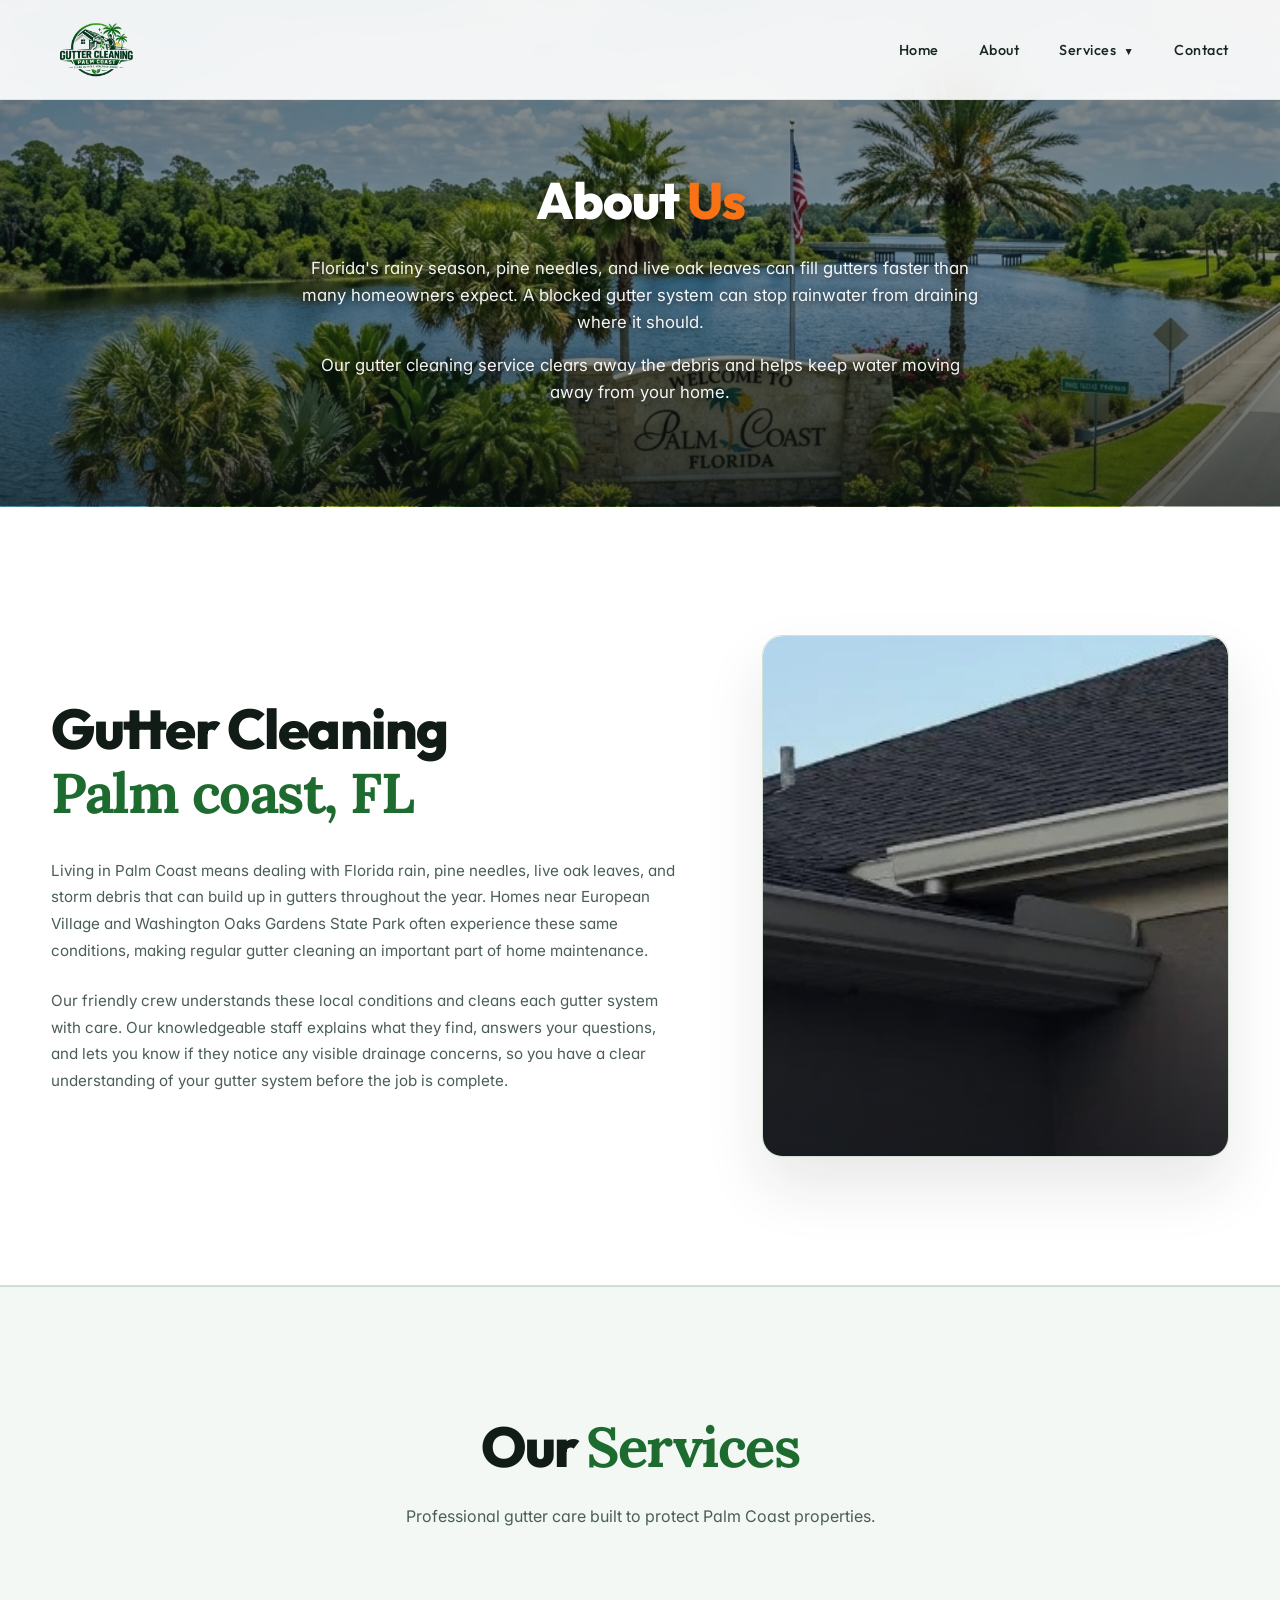
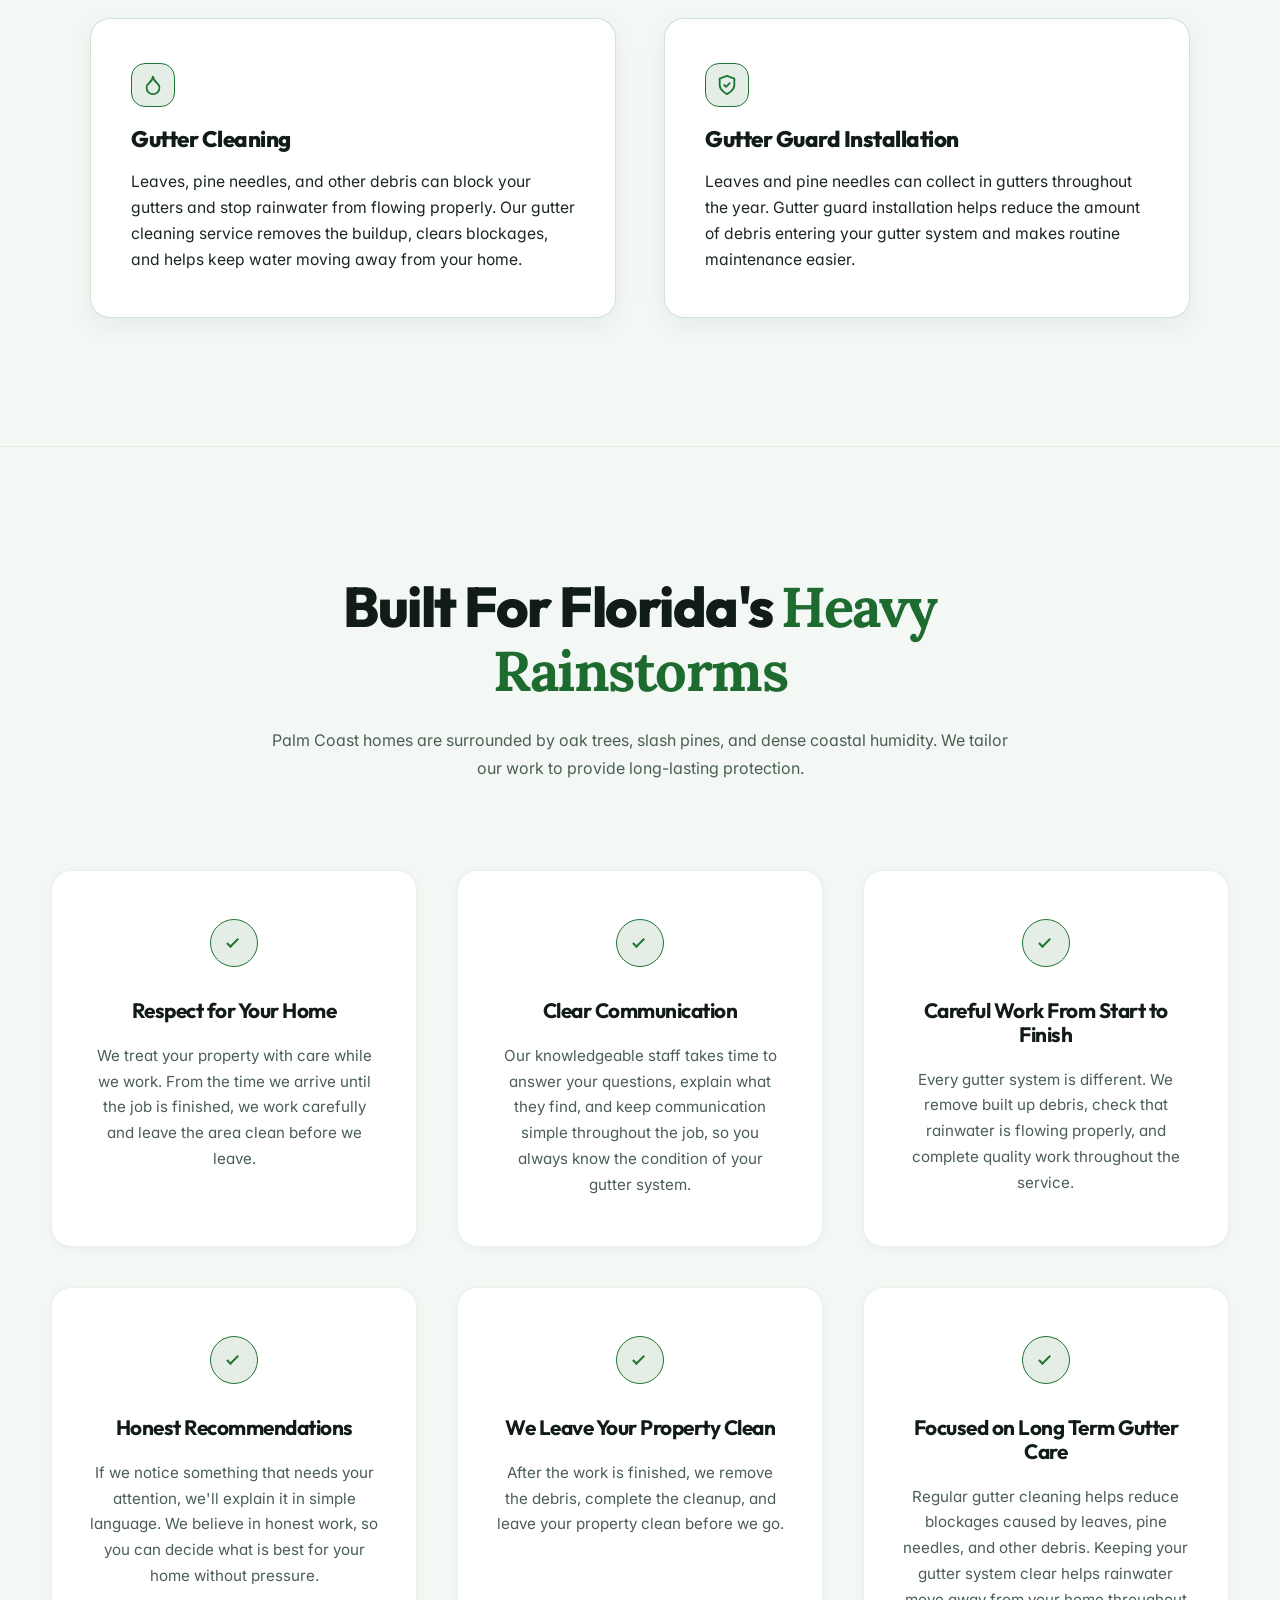
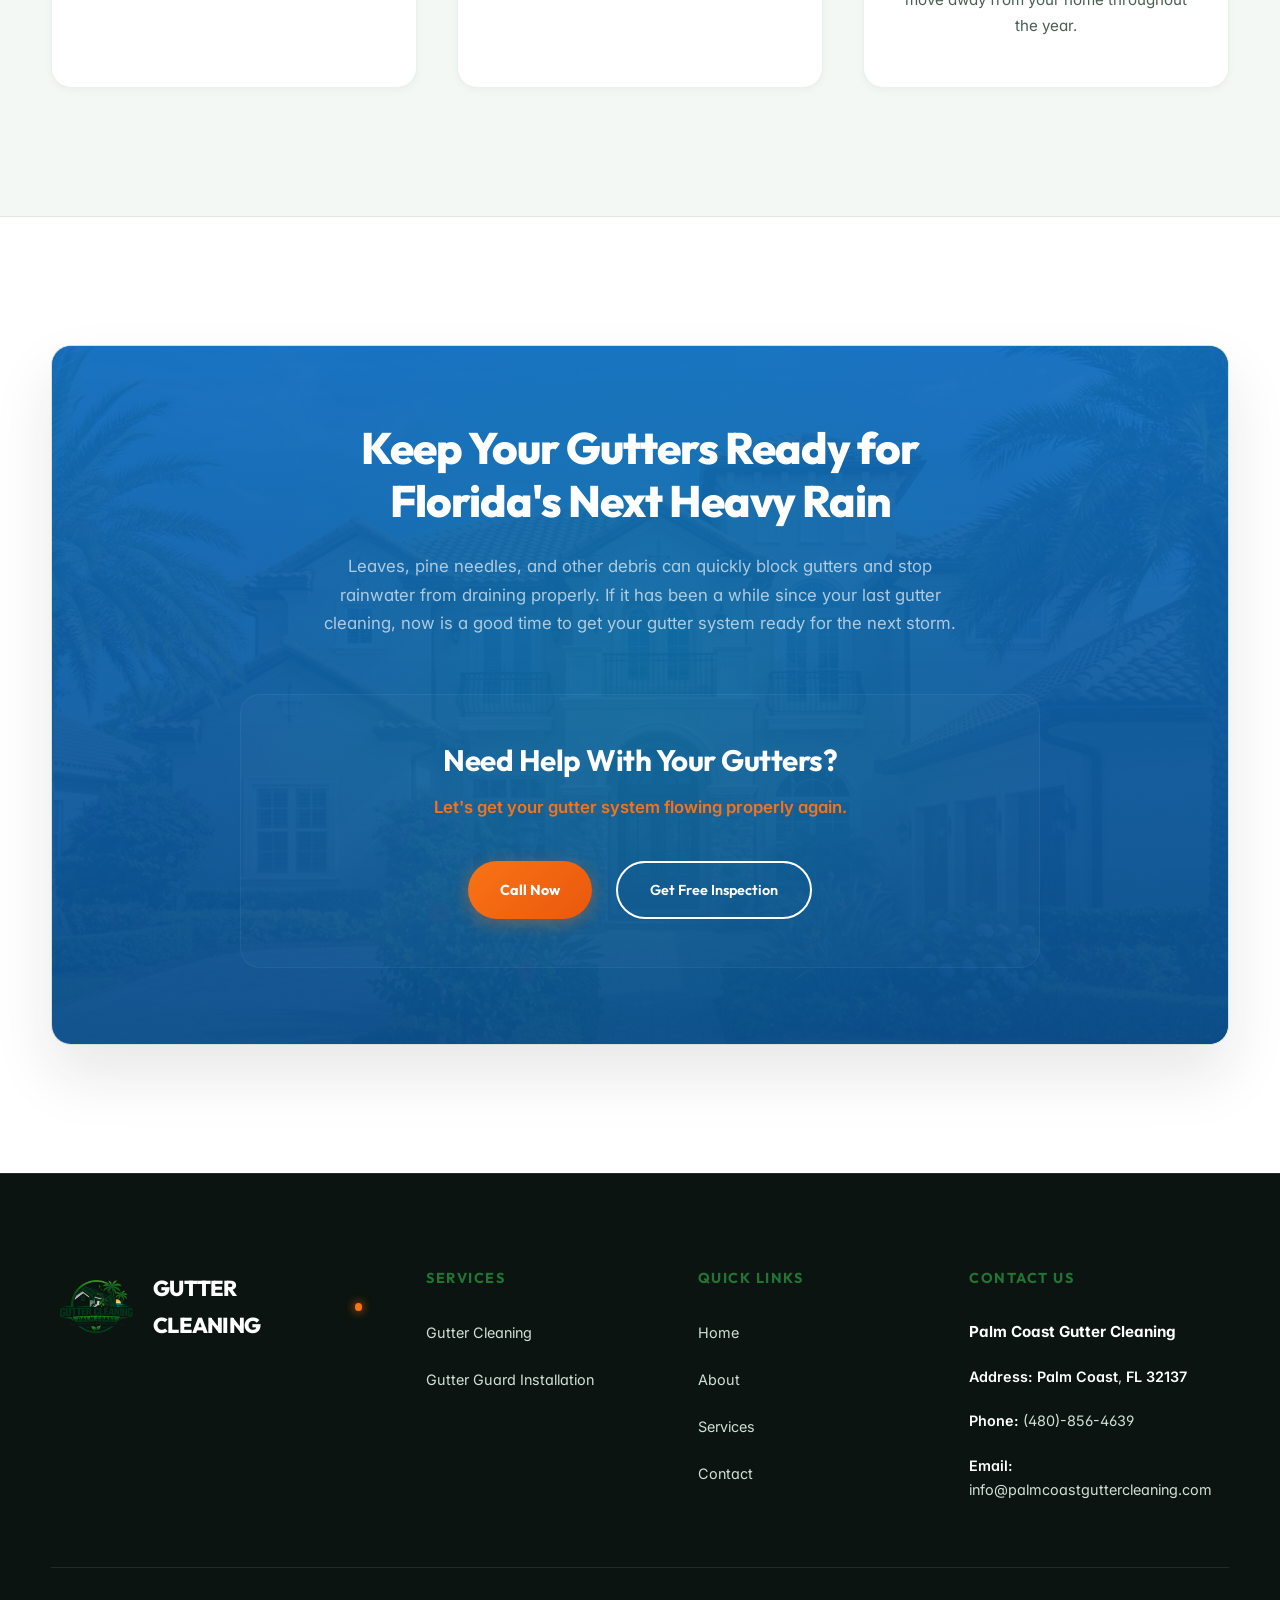
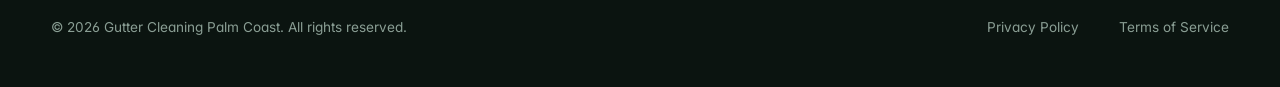
==== about.html @ ffa7dc3d "first commit" ====
<!DOCTYPE html>
<html lang="en">
<head>
    <meta charset="UTF-8">
    <meta name="viewport" content="width=device-width, initial-scale=1.0">
    <title>About Us | Gutter Cleaning Palm Coast</title>
    <meta name="description" content="Meet your local Palm Coast gutter cleaning specialists. We clean gutters, install guards, and protect Palm Coast homes from heavy storms.">
    <link rel="stylesheet" href="style.css">
    <link rel="icon" type="image/png" href="favicon.png">
</head>
<body>

    <!-- Scroll Progress Bar -->
    <div class="scroll-progress-container">
        <div class="scroll-progress-bar" id="scrollProgress"></div>
    </div>

    <!-- Back to Top Button -->
    <button class="back-to-top" id="backToTop" aria-label="Scroll back to top">
        <span class="arrow-up-css"></span>
    </button>

    <!-- Header / Navigation -->
    <header class="main-header" id="mainHeader">
        <div class="container nav-bar">
            <a href="index.html" class="logo" aria-label="Gutter Cleaning Home">
                <img src="images/logo.png" alt="Gutter Cleaning Logo" class="logo-img">
            </a>
            
            <button class="hamburger-toggle" id="mobileNavToggle" aria-label="Toggle navigation menu">
                <span></span>
                <span></span>
                <span></span>
            </button>

            <nav>
                <ul class="nav-menu" id="navMenu">
                    <li><a href="index.html" class="nav-link">Home</a></li>
                    <li><a href="about.html" class="nav-link active">About</a></li>
                    <li class="nav-dropdown-wrapper">
                        <a href="index.html#services" class="nav-link">Services <span class="nav-dropdown-arrow">▼</span></a>
                        <ul class="nav-dropdown-menu">
                            <li><a href="gutter-guard-installation.html">Gutter Guard Installation</a></li>
                        </ul>
                    </li>
                    <li><a href="contact.html" class="nav-link">Contact</a></li>
                </ul>
            </nav>
        </div>
    </header>

    <main>
        <!-- Inner Hero Section -->
        <section class="inner-hero about-hero">
            <div class="inner-hero-overlay"></div>
            <div class="container inner-hero-container">
                <!-- <span class="section-badge">About Our Company</span> -->
                <h1 class="inner-hero-title">About <span>Us</span></h1>
                <p class="inner-hero-desc" style="margin-bottom: 1rem;">
                    Florida's rainy season, pine needles, and live oak leaves can fill gutters faster than many homeowners expect. A blocked gutter system can stop rainwater from draining where it should.
                </p>
                <p class="inner-hero-desc">
                    Our gutter cleaning service clears away the debris and helps keep water moving away from your home.
                </p>
            </div>
        </section>

        <!-- About Us Section -->
        <section class="about-us-section section-padding" id="about-us">
            <div class="container">
                <div class="about-split-layout">
                    <div class="about-text-side reveal-el fade-right">
                        <!-- <span class="section-badge">About Us</span> -->
                        <h2 class="section-title">Gutter Cleaning <br><span>Palm coast, FL</span></h2>
                        <div class="about-paragraphs">
                            <p class="about-p">
                                Living in Palm Coast means dealing with Florida rain, pine needles, live oak leaves, and storm debris that can build up in gutters throughout the year. Homes near European Village and Washington Oaks Gardens State Park often experience these same conditions, making regular gutter cleaning an important part of home maintenance.
                            </p>
                            <p class="about-p">
                                Our friendly crew understands these local conditions and cleans each gutter system with care. Our knowledgeable staff explains what they find, answers your questions, and lets you know if they notice any visible drainage concerns, so you have a clear understanding of your gutter system before the job is complete.
                            </p>
                        </div>
                    </div>
                    
                    <div class="about-graphic-side reveal-el fade-left">
                        <div class="about-image-wrapper">
                            <img src="images/about_gutter_showcase.png" alt="Showcase of clean roof gutter installation" class="about-img">
                            <div class="about-img-backdrop"></div>
                        </div>
                    </div>
                </div>
            </div>
        </section>

        <!-- Our Services Section (Summary) -->
        <section class="services-summary section-padding" style="background-color: var(--background-dark); border-top: 1px solid var(--border-dark);">
            <div class="container">
                <div class="section-title-wrap text-center reveal-el fade-up">
                    <!-- <span class="section-badge">Our Services</span> -->
                    <h2 class="section-title">Our <span>Services</span></h2>
                    <p class="text-muted">Professional gutter care built to protect Palm Coast properties.</p>
                </div>
                <div class="services-grid-layout" style="grid-template-columns: repeat(2, 1fr); max-width: 1100px;">
                    <!-- Service 1: Gutter Cleaning -->
                    <div class="services-card reveal-el fade-up" style="background: var(--white); border: 1.5px solid var(--border-dark); border-radius: var(--radius-lg); box-shadow: var(--shadow-md);">
                        <div class="services-card-content" style="padding: 2.75rem 2.5rem;">
                            <div style="width: 44px; height: 44px; border-radius: var(--radius-md); background: rgba(32, 117, 52, 0.12); border: 1px solid var(--primary); display: flex; align-items: center; justify-content: center; margin-bottom: 1.25rem;">
                                <svg xmlns="http://www.w3.org/2000/svg" width="22" height="22" viewBox="0 0 24 24" fill="none" stroke="var(--primary)" stroke-width="2" stroke-linecap="round" stroke-linejoin="round"><path d="M12 22a7 7 0 0 0 7-7c0-2-1-3.9-3-5.5s-3.5-4-4-6.5c-.5 2.5-2 4.9-4 6.5C6 11.1 5 13 5 15a7 7 0 0 0 7 7z"/></svg>
                            </div>
                            <h3 style="font-size: 1.4rem; font-weight: 800; color: var(--text-heading); margin-bottom: 1rem;">Gutter Cleaning</h3>
                            <p style="font-size: 0.98rem; color: var(--text); line-height: 1.65;">Leaves, pine needles, and other debris can block your gutters and stop rainwater from flowing properly. Our gutter cleaning service removes the buildup, clears blockages, and helps keep water moving away from your home.</p>
                        </div>
                    </div>
                    <!-- Service 2: Gutter Guard Installation -->
                    <div class="services-card reveal-el fade-up" style="transition-delay: 0.15s; background: var(--white); border: 1.5px solid var(--border-dark); border-radius: var(--radius-lg); box-shadow: var(--shadow-md);">
                        <div class="services-card-content" style="padding: 2.75rem 2.5rem;">
                            <div style="width: 44px; height: 44px; border-radius: var(--radius-md); background: rgba(32, 117, 52, 0.12); border: 1px solid var(--primary); display: flex; align-items: center; justify-content: center; margin-bottom: 1.25rem;">
                                <svg xmlns="http://www.w3.org/2000/svg" width="22" height="22" viewBox="0 0 24 24" fill="none" stroke="var(--primary)" stroke-width="2" stroke-linecap="round" stroke-linejoin="round"><path d="M12 22s8-4 8-10V5l-8-3-8 3v7c0 6 8 10 8 10z"/><polyline points="9 12 11 14 15 10"/></svg>
                            </div>
                            <h3 style="font-size: 1.4rem; font-weight: 800; color: var(--text-heading); margin-bottom: 1rem;">Gutter Guard Installation</h3>
                            <p style="font-size: 0.98rem; color: var(--text); line-height: 1.65;">Leaves and pine needles can collect in gutters throughout the year. Gutter guard installation helps reduce the amount of debris entering your gutter system and makes routine maintenance easier.</p>
                        </div>
                    </div>
                </div>
            </div>
        </section>

        <!-- Why Choose Us Section -->
        <section class="why-choose-section section-padding" id="why-choose-us">
            <div class="container">
                <div class="section-title-wrap text-center reveal-el fade-up">
                    <!-- <span class="section-badge">Why Choose Us</span> -->
                    <h2 class="section-title">Built For Florida's <span>Heavy Rainstorms</span></h2>
                    <p class="text-muted">Palm Coast homes are surrounded by oak trees, slash pines, and dense coastal humidity. We tailor our work to provide long-lasting protection.</p>
                </div>
                
                <div class="why-choose-grid">
                    <!-- Feature 1 -->
                    <div class="why-choose-card reveal-el fade-up" style="transition-delay: 0.05s;">
                        <div class="why-choose-icon">
                            <span class="why-choose-checkmark"></span>
                        </div>
                        <h3>Respect for Your Home</h3>
                        <p>We treat your property with care while we work. From the time we arrive until the job is finished, we work carefully and leave the area clean before we leave.</p>
                    </div>
                    
                    <!-- Feature 2 -->
                    <div class="why-choose-card reveal-el fade-up" style="transition-delay: 0.1s;">
                        <div class="why-choose-icon">
                            <span class="why-choose-checkmark"></span>
                        </div>
                        <h3>Clear Communication</h3>
                        <p>Our knowledgeable staff takes time to answer your questions, explain what they find, and keep communication simple throughout the job, so you always know the condition of your gutter system.</p>
                    </div>
                    
                    <!-- Feature 3 -->
                    <div class="why-choose-card reveal-el fade-up" style="transition-delay: 0.15s;">
                        <div class="why-choose-icon">
                            <span class="why-choose-checkmark"></span>
                        </div>
                        <h3>Careful Work From Start to Finish</h3>
                        <p>Every gutter system is different. We remove built up debris, check that rainwater is flowing properly, and complete quality work throughout the service.</p>
                    </div>

                    <!-- Feature 4 -->
                    <div class="why-choose-card reveal-el fade-up" style="transition-delay: 0.2s;">
                        <div class="why-choose-icon">
                            <span class="why-choose-checkmark"></span>
                        </div>
                        <h3>Honest Recommendations</h3>
                        <p>If we notice something that needs your attention, we'll explain it in simple language. We believe in honest work, so you can decide what is best for your home without pressure.</p>
                    </div>

                    <!-- Feature 5 -->
                    <div class="why-choose-card reveal-el fade-up" style="transition-delay: 0.25s;">
                        <div class="why-choose-icon">
                            <span class="why-choose-checkmark"></span>
                        </div>
                        <h3>We Leave Your Property Clean</h3>
                        <p>After the work is finished, we remove the debris, complete the cleanup, and leave your property clean before we go.</p>
                    </div>

                    <!-- Feature 6 -->
                    <div class="why-choose-card reveal-el fade-up" style="transition-delay: 0.3s;">
                        <div class="why-choose-icon">
                            <span class="why-choose-checkmark"></span>
                        </div>
                        <h3>Focused on Long Term Gutter Care</h3>
                        <p>Regular gutter cleaning helps reduce blockages caused by leaves, pine needles, and other debris. Keeping your gutter system clear helps rainwater move away from your home throughout the year.</p>
                    </div>
                </div>
            </div>
        </section>

        <!-- CTA Section -->
        <section class="contact-section section-padding" id="contact">
            <div class="container">
                <div class="contact-glass-card reveal-el scale">
                    <div class="contact-info-block-full reveal-el fade-up" style="background: linear-gradient(rgba(15, 108, 189, 0.92), rgba(11, 79, 140, 0.96)), url('images/house_cta.png') center/cover no-repeat;">
                        <!-- <span class="cta-badge">Contact Us</span> -->
                        <h2 class="contact-full-title">Keep Your Gutters Ready for Florida's Next Heavy Rain</h2>
                        <p class="contact-info-desc-full">
                            Leaves, pine needles, and other debris can quickly block gutters and stop rainwater from draining properly. If it has been a while since your last gutter cleaning, now is a good time to get your gutter system ready for the next storm.
                        </p>
                        <div class="contact-action-box">
                            <h3>Need Help With Your Gutters?</h3>
                            <p>Let's get your gutter system flowing properly again.</p>
                            <div class="contact-action-buttons">
                                <a href="tel:(480)-856-4639" class="btn btn-primary">Call Now</a>
                                <a href="contact.html" class="btn btn-outline-white">Get Free Inspection</a>
                            </div>
                        </div>
                    </div>
                </div>
            </div>
        </section>
    </main>

    <!-- Footer -->
    <footer class="main-footer">
        <div class="container">
            <div class="footer-grid">
                <div class="footer-column footer-brand">
                    <a href="index.html" class="logo">
                        <img src="images/logo.png" alt="Gutter Cleaning Logo" class="logo-img">
                        GUTTER CLEANING<span class="logo-dot"></span>
                    </a>

                </div>
                
                <div class="footer-column">
                    <h3>Services</h3>
                    <ul class="footer-links">
                        <li><a href="index.html#services">Gutter Cleaning</a></li>
                        <li><a href="gutter-guard-installation.html">Gutter Guard Installation</a></li>
                    </ul>
                </div>
                
                <div class="footer-column">
                    <h3>Quick Links</h3>
                    <ul class="footer-links">
                        <li><a href="index.html">Home</a></li>
                        <li><a href="about.html">About</a></li>
                        <li><a href="index.html#services">Services</a></li>
                        <li><a href="contact.html">Contact</a></li>
                    </ul>
                </div>
                
                <div class="footer-column">
                    <h3>Contact Us</h3>
                    <div class="footer-contact-details" itemscope itemtype="http://schema.org/LocalBusiness">
                        <p class="nap-name" itemprop="name"><strong>Palm Coast Gutter Cleaning</strong></p>
                        <p class="nap-address" itemprop="address" itemscope itemtype="http://schema.org/PostalAddress">
                            <span>Address:</span> <span itemprop="addressLocality">Palm Coast</span>, <span itemprop="addressRegion">FL</span> <span itemprop="postalCode">32137</span>
                        </p>
                        <p class="nap-phone">
                            <span>Phone:</span> <a href="tel:(480)-856-4639" itemprop="telephone">(480)-856-4639</a>
                        </p>
                        <p class="nap-email">
                            <span>Email:</span> <a href="mailto:info@palmcoastguttercleaning.com" itemprop="email">info@palmcoastguttercleaning.com</a>
                        </p>
                    </div>
                </div>
            </div>
            
            <div class="footer-bottom">
                <p class="copyright">&copy; 2026 Gutter Cleaning Palm Coast. All rights reserved.</p>
                <div class="footer-bottom-links">
                    <a href="#">Privacy Policy</a>
                    <a href="#">Terms of Service</a>
                </div>
            </div>
        </div>
    </footer>

    <script src="script.js"></script>
</body>
</html>
---- style.css ----
/* ==========================================================================
   Gutter Cleaning Palm Coast - Premium Custom CSS Stylesheet
   ========================================================================== */

/* Fonts Import */
@import url('https://fonts.googleapis.com/css2?family=Inter:wght@300;400;500;600;700&family=Outfit:wght@300;400;500;600;700;800;900&family=Lora:ital,wght@0,400;0,500;1,400;1,500&display=swap');

/* CSS Custom Properties (Design System Tokens - Forest Green Contractor Palette) */
:root {
  /* Colors - Derived from Mockup Graphic */
  --primary-dark: #175726; /* Deep Forest Green */
  --primary: #207534; /* Forest Green (#207534) */
  --primary-glow: rgba(32, 117, 52, 0.2);
  --secondary: #1E6B30; /* Deep Emerald Green (#1E6B30) */
  --accent: #F97316; /* Bright Contractor Orange CTA (#F97316) */
  --accent-glow: rgba(249, 115, 22, 0.35);
  --background: #FFFFFF; /* Pure White Canvas (#FFFFFF) */
  --background-dark: #F3F8F5; /* Light Sage Tint Section Background (#F3F8F5) */
  --card-dark: #FFFFFF; /* Pure White Card Surface */
  --surface-elevated: #F3F8F5; /* Light Sage Surface */
  --glass-bg: rgba(255, 255, 255, 0.95);
  --white: #FFFFFF;
  --text: #1A2621; /* Deep Forest Charcoal Body Text */
  --text-heading: #111C16; /* Deep Charcoal Headings (#111C16) */
  --text-light: #FFFFFF;
  --text-muted: #4A5E54; /* Muted Slate Green Gray */
  --border: rgba(32, 117, 52, 0.1);
  --border-dark: rgba(32, 117, 52, 0.2);
  --border-glow: rgba(32, 117, 52, 0.4);
  --footer-bg: #0B1410; /* Deep Onyx Charcoal Footer */
  
  /* Fonts */
  --font-heading: 'Outfit', sans-serif;
  --font-accent: 'Lora', serif;
  --font-body: 'Inter', sans-serif;
  
  /* Elevation & Shadows */
  --shadow-sm: 0 2px 8px rgba(17, 28, 22, 0.04);
  --shadow-md: 0 8px 24px rgba(17, 28, 22, 0.06);
  --shadow-lg: 0 16px 40px rgba(17, 28, 22, 0.08);
  --shadow-lux: 0 30px 60px rgba(17, 28, 22, 0.1);
  --shadow-glow: 0 0 30px rgba(32, 117, 52, 0.25);
  
  /* Borders - Curved Corners for Cards and Images */
  --radius-sm: 8px;
  --radius-md: 14px;
  --radius-lg: 20px;
  --radius-full: 9999px;
  
  /* Transitions */
  --transition-fast: all 0.25s cubic-bezier(0.25, 1, 0.5, 1);
  --transition-normal: all 0.5s cubic-bezier(0.25, 1, 0.5, 1);
  --transition-slow: all 0.8s cubic-bezier(0.25, 1, 0.5, 1);
  --ease-premium: cubic-bezier(0.76, 0, 0.24, 1);
}

/* Reset & Base Styles */
* {
  margin: 0;
  padding: 0;
  box-sizing: border-box;
  outline: none;
}

html {
  scroll-behavior: smooth;
  font-family: var(--font-body);
  color: var(--text);
  background-color: var(--background);
  font-size: 16px;
  -webkit-font-smoothing: antialiased;
  -moz-osx-font-smoothing: grayscale;
  font-feature-settings: "cv02", "cv03", "cv04", "cv11";
}

body {
  overflow-x: hidden;
  line-height: 1.7;
  background-color: var(--background);
  color: var(--text);
}

h1, h2, h3, h4, h5, h6 {
  font-family: var(--font-heading);
  font-weight: 700;
  line-height: 1.15;
  color: var(--text-heading);
}

a {
  text-decoration: none;
  color: inherit;
  transition: var(--transition-fast);
}

ul {
  list-style: none;
}

button, input, select, textarea {
  font-family: inherit;
}

/* Utility Layouts */
.container {
  width: 100%;
  max-width: 1340px;
  margin: 0 auto;
  padding: 0 clamp(1.5rem, 4vw, 4rem);
}

.section-padding {
  padding: clamp(6rem, 10vw, 12rem) 0;
  position: relative;
}



.text-center {
  text-align: center;
}

.text-muted {
  color: var(--text-muted);
}

/* Luxury Section Badges */
.section-badge {
  display: inline-flex;
  align-items: center;
  gap: 0.5rem;
  padding: 0.5rem 1.25rem;
  background: rgba(16, 185, 129, 0.06);
  border: 1px solid var(--border-glow);
  border-radius: var(--radius-full);
  font-size: 0.75rem;
  font-weight: 600;
  color: var(--primary);
  text-transform: uppercase;
  letter-spacing: 2px;
  margin-bottom: 1.75rem;
  font-family: var(--font-heading);
}

.section-badge::before {
  content: '';
  display: inline-block;
  width: 6px;
  height: 6px;
  background-color: var(--primary);
  border-radius: 50%;
  box-shadow: 0 0 8px var(--primary);
}

.section-title-wrap {
  max-width: 750px;
  margin: 0 auto 5.5rem auto;
}

.section-title {
  font-size: clamp(2.25rem, 5vw, 3.5rem);
  letter-spacing: -1.5px;
  font-weight: 800;
  margin-bottom: 1.5rem;
}

.section-title span {
  font-family: var(--font-accent);
  color: var(--secondary);
  font-weight: 800;
}

/* Scroll Progress Bar */
.scroll-progress-container {
  position: fixed;
  top: 0;
  left: 0;
  width: 100%;
  height: 4px;
  z-index: 2100;
  pointer-events: none;
}

.scroll-progress-bar {
  height: 100%;
  width: 0;
  background: linear-gradient(90deg, var(--primary), var(--secondary));
  transition: width 0.1s ease-out;
  box-shadow: 0 0 10px rgba(16, 185, 129, 0.5);
}

/* Back to Top Button */
.back-to-top {
  position: fixed;
  bottom: 3rem;
  right: 3rem;
  width: 56px;
  height: 56px;
  background-color: var(--primary-dark);
  border: 1px solid var(--border-glow);
  color: var(--white);
  border-radius: var(--radius-full);
  display: flex;
  align-items: center;
  justify-content: center;
  box-shadow: var(--shadow-lg);
  cursor: pointer;
  z-index: 1000;
  opacity: 0;
  visibility: hidden;
  transform: translateY(20px) scale(0.9);
  transition: var(--transition-normal);
}

.back-to-top.show {
  opacity: 1;
  visibility: visible;
  transform: translateY(0) scale(1);
}

.back-to-top:hover {
  background-color: var(--primary);
  border-color: var(--primary);
  transform: translateY(-5px) scale(1.05);
  box-shadow: var(--shadow-glow);
}

.arrow-up-css {
  width: 10px;
  height: 10px;
  border-left: 2px solid var(--white);
  border-top: 2px solid var(--white);
  transform: rotate(45deg);
  margin-top: 3px;
  transition: var(--transition-fast);
}

/* ==========================================================================
   Header & Navigation
   ========================================================================== */
.main-header {
  position: fixed;
  top: 0;
  left: 0;
  width: 100%;
  z-index: 1900;
  height: 100px;
  transition: var(--transition-normal);
  display: flex;
  align-items: center;
  background-color: rgba(255, 255, 255, 0.92);
  backdrop-filter: blur(20px);
  -webkit-backdrop-filter: blur(20px);
  border-bottom: 1px solid var(--border);
}

.main-header.scrolled {
  height: 80px;
  background-color: rgba(255, 255, 255, 0.98);
  backdrop-filter: blur(20px);
  -webkit-backdrop-filter: blur(20px);
  border-bottom: 1px solid var(--border-dark);
  box-shadow: var(--shadow-sm);
}

.main-header.scrolled .logo {
  color: var(--primary);
}

.main-header.scrolled .nav-link {
  color: var(--text);
}

.main-header.scrolled .nav-link:hover {
  color: var(--primary);
}

.main-header.scrolled .hamburger-toggle span {
  background-color: var(--primary);
}

.nav-bar {
  display: flex;
  justify-content: space-between;
  align-items: center;
  width: 100%;
}

.logo {
  display: flex;
  align-items: center;
  gap: 0.75rem;
  font-family: var(--font-heading);
  font-weight: 800;
  font-size: clamp(1.1rem, 2vw, 1.35rem);
  letter-spacing: -0.75px;
  color: var(--primary);
  transition: var(--transition-fast);
}

.logo-img {
  height: 60px;
  width: auto;
  object-fit: contain;
  transition: var(--transition-normal);
}

.main-header.scrolled .logo-img {
  height: 48px;
}

.logo-dot {
  display: inline-block;
  width: 8px;
  height: 8px;
  background-color: var(--accent);
  border-radius: var(--radius-full);
  margin-left: 2px;
  box-shadow: 0 0 10px var(--accent);
}

.nav-menu {
  display: flex;
  align-items: center;
  gap: 2.5rem;
}

.nav-link {
  font-family: var(--font-heading);
  font-weight: 500;
  font-size: 0.9rem;
  color: var(--text);
  padding: 0.5rem 0;
  position: relative;
  letter-spacing: 0.5px;
  transition: var(--transition-fast);
}

.nav-link::after {
  content: '';
  position: absolute;
  bottom: 0;
  left: 0;
  width: 0;
  height: 2px;
  background: linear-gradient(90deg, var(--primary), var(--secondary));
  transition: var(--transition-fast);
}

.nav-link:hover {
  color: var(--primary);
}

.nav-link:hover::after,
.nav-link.active::after {
  width: 100%;
}

.nav-actions {
  display: flex;
  align-items: center;
  gap: 1.5rem;
}

/* Premium Buttons */
.btn {
  display: inline-flex;
  align-items: center;
  justify-content: center;
  padding: 0.9rem 2rem;
  border-radius: var(--radius-full);
  font-family: var(--font-heading);
  font-weight: 600;
  font-size: 0.9rem;
  cursor: pointer;
  border: none;
  position: relative;
  overflow: hidden;
  z-index: 1;
  transition: var(--transition-normal);
}

.btn-primary {
  background: linear-gradient(135deg, #F97316 0%, #EA580C 100%);
  color: var(--white);
  font-weight: 700;
  border: none;
  box-shadow: 0 4px 18px rgba(249, 115, 22, 0.4);
}

.btn-primary::before {
  content: '';
  position: absolute;
  top: 0;
  left: 0;
  width: 100%;
  height: 100%;
  background: linear-gradient(90deg, #EA580C, #C2410C);
  z-index: -1;
  opacity: 0;
  transition: var(--transition-normal);
}

.btn-primary:hover {
  color: var(--white);
  font-weight: 700;
  transform: translateY(-3px) scale(1.02);
  box-shadow: 0 8px 28px rgba(249, 115, 22, 0.55);
}

.btn-primary:hover::before {
  opacity: 1;
}

.btn-outline {
  background-color: transparent;
  border: 1px solid var(--border-dark);
  color: var(--text);
}

.btn-outline:hover {
  border-color: #F97316;
  background-color: #F97316;
  color: var(--white);
  transform: translateY(-3px) scale(1.02);
  box-shadow: 0 8px 25px rgba(249, 115, 22, 0.4);
}

.btn-phone {
  background-color: rgba(249, 115, 22, 0.1);
  border: 1px solid rgba(249, 115, 22, 0.3);
  color: #EA580C;
}

.btn-phone:hover {
  background-color: #F97316;
  color: var(--white);
  font-weight: 700;
  border-color: #F97316;
  transform: translateY(-3px) scale(1.02);
  box-shadow: 0 8px 25px rgba(249, 115, 22, 0.45);
}

/* Mobile Hamburger Menu */
.hamburger-toggle {
  display: none;
  background: none;
  border: none;
  cursor: pointer;
  flex-direction: column;
  justify-content: space-between;
  width: 28px;
  height: 20px;
  z-index: 2000;
}

.hamburger-toggle span {
  display: block;
  width: 100%;
  height: 2px;
  background-color: var(--white);
  border-radius: 2px;
  transition: var(--transition-normal);
}

/* Hamburger active */
.hamburger-toggle.active span:nth-child(1) {
  transform: translateY(9px) rotate(45deg);
  background-color: var(--white);
}

.hamburger-toggle.active span:nth-child(2) {
  opacity: 0;
}

.hamburger-toggle.active span:nth-child(3) {
  transform: translateY(-9px) rotate(-45deg);
  background-color: var(--white);
}

/* Ripple effect span */
.ripple-span {
  position: absolute;
  background: rgba(255, 255, 255, 0.3);
  border-radius: 50%;
  transform: scale(0);
  animation: ripple 0.6s ease-out;
  pointer-events: none;
}

@keyframes ripple {
  to {
    transform: scale(4);
    opacity: 0;
  }
}

/* ==========================================================================
   Header Dropdown Menu Navigation
   ========================================================================== */
.nav-dropdown-wrapper {
  position: relative;
}

.nav-dropdown-arrow {
  font-size: 0.65rem;
  margin-left: 4px;
  display: inline-block;
  transition: transform 0.3s ease;
  vertical-align: middle;
}

.nav-dropdown-menu {
  position: absolute;
  top: 100%;
  left: 50%;
  transform: translateX(-50%) translateY(15px);
  background-color: var(--primary-dark);
  border: 1px solid var(--border-dark);
  border-radius: var(--radius-sm);
  padding: 1rem 0;
  width: 240px;
  list-style: none;
  display: flex;
  flex-direction: column;
  gap: 0.5rem;
  opacity: 0;
  visibility: hidden;
  box-shadow: var(--shadow-lux);
  transition: all 0.35s cubic-bezier(0.25, 1, 0.5, 1);
  z-index: 1000;
}

.nav-dropdown-menu li {
  width: 100%;
}

.nav-dropdown-menu a {
  display: block;
  padding: 0.75rem 1.5rem;
  color: rgba(255, 255, 255, 0.75);
  font-family: var(--font-heading);
  font-weight: 500;
  font-size: 0.9rem;
  text-decoration: none;
  transition: var(--transition-fast);
}

img {
  max-width: 100%;
  border-radius: var(--radius-md);
}

.about-image-wrapper,
.about-img,
.services-card,
.services-card-visual img,
.before-after-img-container img,
.guard-visual img,
.contact-detail-card-item,
.contact-glass-form-card {
  border-radius: var(--radius-lg);
}

.nav-dropdown-menu a:hover {
  color: var(--accent);
  background-color: rgba(255, 255, 255, 0.03);
  padding-left: 1.75rem;
}

/* Hover triggers */
.nav-dropdown-wrapper:hover .nav-dropdown-menu {
  opacity: 1;
  visibility: visible;
  transform: translateX(-50%) translateY(5px);
}

.nav-dropdown-wrapper:hover .nav-dropdown-arrow {
  transform: rotate(180deg);
  color: var(--accent);
}

/* Mobile Dropdown Caret adjustment */
@media (max-width: 991px) {
  .nav-dropdown-menu {
    position: static;
    transform: none;
    background-color: rgba(255, 255, 255, 0.02);
    border: none;
    box-shadow: none;
    width: 100%;
    padding: 0;
    margin-top: 0.5rem;
    display: none;
    opacity: 1;
    visibility: visible;
  }
  
  .nav-dropdown-wrapper.active .nav-dropdown-menu,
  .nav-dropdown-wrapper:hover .nav-dropdown-menu {
    display: flex;
    transform: none;
  }

  .nav-dropdown-menu a {
    padding: 0.75rem 2rem;
    font-size: 0.95rem;
  }
}

/* ==========================================================================
   Hero Section
   ========================================================================== */
.hero {
  min-height: 100vh;
  position: relative;
  background: url('images/technician_cleaning.png') 85% 25%/cover no-repeat;
  display: flex;
  align-items: center;
  padding-top: 160px;
  padding-bottom: 80px;
  overflow: hidden;
}

.hero-overlay {
  position: absolute;
  top: 0;
  left: 0;
  width: 100%;
  height: 100%;
  background: linear-gradient(90deg, rgba(255, 255, 255, 0.82) 0%, rgba(255, 255, 255, 0.5) 45%, rgba(255, 255, 255, 0.15) 100%);
  z-index: 1;
}

.hero-container {
  z-index: 10;
  position: relative;
  width: 100%;
}

.hero-layout-premium {
  display: grid;
  grid-template-columns: 1.15fr 0.85fr;
  gap: 4rem;
  align-items: center;
}

@media (max-width: 991px) {
  .hero-layout-premium {
    grid-template-columns: 1fr;
  }
}

.hero-glass-panel {
  background: transparent;
  backdrop-filter: none;
  -webkit-backdrop-filter: none;
  border: none;
  border-radius: 0;
  padding: 0;
  box-shadow: none;
  max-width: 780px;
  transition: var(--transition-normal);
}

.hero-glass-panel:hover {
  border-color: transparent;
  box-shadow: none;
}

.hero-premium-badge {
  display: inline-block;
  padding: 0.5rem 1.25rem;
  background: rgba(15, 108, 189, 0.08);
  border: 1px solid var(--primary);
  color: var(--primary);
  font-family: var(--font-heading);
  font-weight: 600;
  font-size: 0.75rem;
  letter-spacing: 2px;
  text-transform: uppercase;
  border-radius: var(--radius-full);
  margin-bottom: 2rem;
  box-shadow: 0 0 15px rgba(15, 108, 189, 0.1);
}

.hero-title-premium {
  font-size: clamp(2.2rem, 4.5vw, 4.2rem);
  font-family: var(--font-heading);
  letter-spacing: -2px;
  font-weight: 800;
  line-height: 1.1;
  color: var(--text-heading);
  margin-bottom: 2.2rem;
}

.hero-title-premium span {
  font-family: var(--font-accent);
  color: var(--primary);
  font-weight: 800;
}

.hero-content-text {
  display: flex;
  flex-direction: column;
  gap: 1.5rem;
}

.hero-p-main {
  font-size: clamp(1.05rem, 1.15vw, 1.2rem);
  color: var(--text);
  line-height: 1.8;
  font-weight: 400;
}

.hero-p-main strong {
  color: var(--primary);
  font-weight: 600;
}

.hero-p-highlight {
  font-size: clamp(1.1rem, 1.25vw, 1.3rem);
  color: var(--text);
  line-height: 1.7;
  font-weight: 500;
  border-left: 3px solid var(--primary);
  padding-left: 1.5rem;
  margin-top: 0.5rem;
}

.hero-problem-divider {
  display: flex;
  align-items: center;
  gap: 1.5rem;
  margin-top: 1.5rem;
  border-top: 1px solid var(--border);
  padding-top: 2rem;
}

.hero-problem-divider span {
  display: block;
  width: 40px;
  height: 2px;
  background-color: var(--accent);
  flex-shrink: 0;
}

.hero-p-transition {
  font-family: var(--font-heading);
  font-size: clamp(0.95rem, 1.05vw, 1.1rem);
  font-weight: 600;
  color: var(--accent);
  text-transform: uppercase;
  letter-spacing: 1px;
}

/* ==========================================================================
   Trust Section (Editorial Metrics)
   ========================================================================== */
/* ==========================================================================
   Trust Section (USP Banner Bar)
   ========================================================================== */
.trust {
  background-color: #175726;
  border-top: 1px solid rgba(255, 255, 255, 0.15);
  border-bottom: 1px solid rgba(255, 255, 255, 0.15);
  color: var(--white);
  padding: 2.25rem 0;
  position: relative;
  overflow: hidden;
  margin: 0 !important;
  z-index: 12;
}

.usp-highlights-grid {
  display: grid;
  grid-template-columns: repeat(4, 1fr);
  width: 100%;
  max-width: 1320px;
  margin: 0 auto;
}

.usp-highlight-item {
  background: transparent;
  border: none;
  border-right: 1px solid rgba(255, 255, 255, 0.22);
  padding: 0.5rem 1.25rem;
  display: flex;
  flex-direction: column;
  align-items: center;
  text-align: center;
  transition: var(--transition-normal);
  height: 100%;
}

.usp-highlight-item:last-child {
  border-right: none;
}

.usp-bar-icon-wrapper {
  margin-bottom: 0.75rem;
  display: flex;
  align-items: center;
  justify-content: center;
  color: #ffffff;
}

.usp-bar-svg {
  width: 40px;
  height: 40px;
  stroke: #ffffff;
  stroke-width: 1.5;
  fill: none;
}

.usp-highlight-item h3 {
  font-family: var(--font-heading);
  font-size: 0.98rem;
  font-weight: 600;
  color: #ffffff;
  margin: 0;
  line-height: 1.45;
  letter-spacing: -0.1px;
  max-width: 270px;
}

.usp-highlight-item:hover {
  transform: translateY(-2px);
}

@media (max-width: 992px) {
  .usp-highlights-grid {
    grid-template-columns: repeat(2, 1fr);
    row-gap: 1.75rem;
  }
  
  .usp-highlight-item {
    border-right: none;
    border-bottom: 1px solid rgba(255, 255, 255, 0.18);
    padding-bottom: 1.5rem;
    padding-top: 0.5rem;
  }

  .usp-highlight-item:nth-child(1),
  .usp-highlight-item:nth-child(3) {
    border-right: 1px solid rgba(255, 255, 255, 0.22);
  }

  .usp-highlight-item:nth-child(3),
  .usp-highlight-item:nth-child(4) {
    border-bottom: none;
    padding-bottom: 0;
  }
}

@media (max-width: 576px) {
  .usp-highlights-grid {
    grid-template-columns: 1fr;
    row-gap: 1.25rem;
  }
  
  .usp-highlight-item {
    border-right: none !important;
    border-bottom: 1px solid rgba(255, 255, 255, 0.15) !important;
    padding: 0 1rem 1.25rem 1rem !important;
  }
  
  .usp-highlight-item:last-child {
    border-bottom: none !important;
    padding-bottom: 0 !important;
  }
}

/* ==========================================================================
   About Us Section
   ========================================================================== */
.about-us-section {
  background-color: var(--background);
  border-bottom: 1px solid var(--border-dark);
}

.about-split-layout {
  display: grid;
  grid-template-columns: 1.15fr 0.85fr;
  gap: 5rem;
  align-items: center;
}

@media (max-width: 991px) {
  .about-split-layout {
    grid-template-columns: 1fr;
    gap: 4rem;
  }
}

.about-text-side {
  display: flex;
  flex-direction: column;
  align-items: flex-start;
}

.about-text-side .section-title {
  text-align: left;
  margin-bottom: 2rem;
}

.about-paragraphs {
  display: flex;
  flex-direction: column;
  gap: 1.5rem;
  width: 100%;
}

.about-p {
  font-size: clamp(0.95rem, 1.05vw, 1.15rem);
  color: var(--text-muted);
  line-height: 1.75;
}

.about-p strong {
  color: var(--primary);
  font-weight: 600;
}

.about-graphic-side {
  display: flex;
  justify-content: center;
  align-items: center;
  width: 100%;
}

.about-image-wrapper {
  position: relative;
  width: 100%;
  max-width: 480px;
  border-radius: var(--radius-lg);
  border: 1px solid var(--border-dark);
  overflow: hidden;
  box-shadow: var(--shadow-lux);
}

.about-img {
  width: 100%;
  height: 520px;
  object-fit: cover;
  display: block;
  transition: var(--transition-slow);
}

.about-image-wrapper:hover .about-img {
  transform: scale(1.04);
}

.about-img-backdrop {
  position: absolute;
  top: 0;
  left: 0;
  width: 100%;
  height: 100%;
  background: linear-gradient(to top, rgba(9, 13, 22, 0.6) 0%, transparent 60%);
  pointer-events: none;
}

/* ==========================================================================
   Services Section (Bento Grid Layout)
   ========================================================================== */
.services-section {
  background-color: var(--background);
}

.services-grid-layout {
  display: grid;
  grid-template-columns: repeat(2, 1fr);
  gap: 3rem;
  max-width: 1200px;
  margin: 0 auto;
}

.services-card {
  background: var(--card-dark);
  border: 1px solid var(--border-dark);
  border-radius: var(--radius-lg);
  overflow: hidden;
  display: flex;
  flex-direction: column;
  box-shadow: var(--shadow-sm);
  transition: var(--transition-normal);
  position: relative;
}

.services-card:hover {
  transform: translateY(-8px);
  border-color: var(--border-glow);
  box-shadow: var(--shadow-lux), var(--shadow-glow);
}

/* Card Visual Frames */
.services-card-visual {
  position: relative;
  height: 280px;
  background-color: var(--surface-elevated);
  overflow: hidden;
}

.service-placeholder-graphic {
  position: absolute;
  top: 0;
  left: 0;
  width: 100%;
  height: 100%;
  display: flex;
  align-items: center;
  justify-content: center;
  color: var(--primary);
  font-family: var(--font-heading);
  font-weight: 700;
  font-size: 1.25rem;
  letter-spacing: 1px;
  text-transform: uppercase;
  background-size: cover;
  background-position: center;
  transition: var(--transition-slow);
}

.services-card:hover .service-placeholder-graphic {
  transform: scale(1.08);
}

.services-card-content {
  padding: 2.5rem;
  display: flex;
  flex-direction: column;
  justify-content: center;
}

.services-card-content h3 {
  font-size: clamp(1.25rem, 2vw, 1.6rem);
  font-weight: 700;
  color: var(--text-heading);
  margin-bottom: 0.75rem;
  letter-spacing: -0.5px;
}

.services-card-content p {
  font-size: 0.95rem;
  color: var(--text-muted);
  line-height: 1.6;
}

/* ==========================================================================
   Before & After (Draggable Comparison Slider)
   ========================================================================== */
.before-after {
  background-color: var(--background-dark);
}

.slider-container-wrap {
  max-width: 960px;
  margin: 4rem auto 0 auto;
  border-radius: var(--radius-lg);
  border: 1px solid var(--border);
  overflow: hidden;
  box-shadow: var(--shadow-lux);
}

.slider-container {
  position: relative;
  width: 100%;
  height: 520px;
  overflow: hidden;
  user-select: none;
  cursor: ew-resize;
}

.slider-img-box {
  position: absolute;
  top: 0;
  left: 0;
  width: 100%;
  height: 100%;
  display: flex;
  align-items: center;
  justify-content: center;
  font-family: var(--font-heading);
  font-size: 1.5rem;
  font-weight: 700;
  text-transform: uppercase;
  letter-spacing: 2px;
}

/* Styling comparison visual backgrounds */
.slider-before {
  background: linear-gradient(135deg, #16324F 0%, #0B1F33 100%);
  color: #899DC9;
  z-index: 1;
}

.slider-after {
  background: linear-gradient(135deg, #0F6CBD 0%, #0B4F8C 100%);
  color: #ffffff;
  z-index: 2;
  width: 50%; /* Adjusted dynamically by JS */
  overflow: hidden;
  border-right: 1px solid rgba(46, 158, 91, 0.5);
}

/* Inner contents offset to keep texts centred */
.slider-after-inner {
  position: absolute;
  top: 0;
  left: 0;
  width: 960px; /* Must equal slider max-width */
  height: 520px;
  display: flex;
  align-items: center;
  justify-content: center;
}

/* Slider labels */
.slider-label {
  position: absolute;
  bottom: 2rem;
  padding: 0.6rem 1.25rem;
  background: rgba(22, 50, 79, 0.75);
  backdrop-filter: blur(10px);
  -webkit-backdrop-filter: blur(10px);
  border: 1px solid rgba(255, 255, 255, 0.2);
  color: var(--white);
  border-radius: var(--radius-full);
  font-family: var(--font-heading);
  font-weight: 600;
  font-size: 0.75rem;
  letter-spacing: 1px;
  text-transform: uppercase;
  z-index: 10;
}

.slider-before-label {
  left: 2rem;
}

.slider-after-label {
  right: 2rem;
}

/* Draggable handle */
.slider-handle {
  position: absolute;
  top: 0;
  left: 50%; /* Adjusted dynamically by JS */
  width: 4px;
  height: 100%;
  background: var(--accent);
  z-index: 10;
  transform: translateX(-50%);
  box-shadow: 0 0 15px var(--accent);
  pointer-events: none;
}

.slider-handle-button {
  position: absolute;
  top: 50%;
  left: 50%;
  width: 56px;
  height: 56px;
  background: var(--white);
  border: 2px solid var(--accent);
  border-radius: 0;
  transform: translate(-50%, -50%);
  display: flex;
  align-items: center;
  justify-content: center;
  box-shadow: 0 5px 15px rgba(22, 50, 79, 0.15), 0 0 10px var(--accent-glow);
  cursor: ew-resize;
  pointer-events: auto;
  transition: transform 0.2s;
}

.slider-handle-button:hover {
  transform: translate(-50%, -50%) scale(1.08);
}

.handle-arrows-css {
  display: flex;
  gap: 8px;
}

.arrow-left-css, .arrow-right-css {
  width: 6px;
  height: 6px;
  border-left: 2px solid var(--accent);
  border-bottom: 2px solid var(--accent);
}

.arrow-left-css {
  transform: rotate(45deg);
}

.arrow-right-css {
  transform: rotate(-135deg);
}

/* ==========================================================================
   Benefits / Preventive Care Section
   ========================================================================== */
.benefits-section {
  background-color: var(--background);
  border-top: 1px solid var(--border);
  border-bottom: 1px solid var(--border);
}

/* ==========================================================================
   Why Choose Us Section
   ========================================================================== */
.why-choose-section {
  background-color: var(--background-dark);
  border-top: 1px solid var(--border);
  border-bottom: 1px solid var(--border);
}

.why-choose-grid {
  display: grid;
  grid-template-columns: repeat(3, 1fr);
  gap: 2.5rem;
  width: 100%;
  margin-top: 4rem;
}

@media (max-width: 991px) {
  .why-choose-grid {
    grid-template-columns: 1fr;
    gap: 2rem;
  }
}

.why-choose-card {
  background: var(--white);
  border: 1px solid var(--border);
  border-radius: var(--radius-lg);
  padding: 3rem 2.25rem;
  display: flex;
  flex-direction: column;
  align-items: center;
  text-align: center;
  transition: var(--transition-normal);
  position: relative;
  overflow: hidden;
  box-shadow: var(--shadow-sm);
}

.why-choose-card:hover {
  background: var(--white);
  border-color: var(--primary);
  transform: translateY(-8px);
  box-shadow: var(--shadow-md);
}

.why-choose-icon {
  width: 48px;
  height: 48px;
  border-radius: 50%;
  background: rgba(32, 117, 52, 0.12);
  border: 1.5px solid var(--primary);
  display: flex;
  align-items: center;
  justify-content: center;
  margin-bottom: 2rem;
  transition: var(--transition-normal);
}

.why-choose-card:hover .why-choose-icon {
  background: var(--primary);
  border-color: var(--primary);
  box-shadow: 0 0 20px rgba(15, 108, 189, 0.2);
}

.why-choose-checkmark {
  width: 12px;
  height: 6px;
  border-left: 2px solid var(--primary);
  border-bottom: 2px solid var(--primary);
  transform: rotate(-45deg) translateY(-2px);
  transition: var(--transition-normal);
}

.why-choose-card:hover .why-choose-checkmark {
  border-color: var(--white);
}

.why-choose-card h3 {
  font-size: 1.3rem;
  font-weight: 700;
  color: var(--text-heading);
  margin-bottom: 1.25rem;
  letter-spacing: -0.5px;
}

.why-choose-card p {
  font-size: 0.95rem;
  color: var(--text-muted);
  line-height: 1.7;
}

/* ==========================================================================
   Comparison Section (DIY vs Professional)
   ========================================================================== */
.comparison-section {
  background-color: var(--background);
}

.comparison-layout {
  display: grid;
  grid-template-columns: repeat(2, 1fr);
  gap: 3rem;
  max-width: 1100px;
  margin: 4rem auto 0 auto;
}

@media (max-width: 768px) {
  .comparison-layout {
    grid-template-columns: 1fr;
    gap: 2rem;
  }
}

.comparison-card {
  background: var(--white);
  border: 1px solid var(--border);
  border-radius: var(--radius-lg);
  padding: 3.5rem 3rem;
  box-shadow: var(--shadow-sm);
  display: flex;
  flex-direction: column;
  position: relative;
  transition: var(--transition-normal);
}

.diy-card {
  opacity: 0.9;
}

.pro-card {
  border-color: var(--primary);
  box-shadow: var(--shadow-md);
}

.pro-card:hover {
  transform: translateY(-5px);
  box-shadow: var(--shadow-lg);
  border-color: var(--primary);
}

.comparison-card-header {
  margin-bottom: 2.5rem;
  position: relative;
}

.comparison-card-header h3 {
  font-size: 1.5rem;
  font-weight: 700;
  color: var(--text-heading);
}

.pro-badge {
  display: inline-block;
  padding: 0.35rem 0.95rem;
  background: rgba(15, 108, 189, 0.08);
  border: 1px solid var(--primary);
  color: var(--primary);
  border-radius: var(--radius-full);
  font-size: 0.7rem;
  font-weight: 600;
  text-transform: uppercase;
  letter-spacing: 1px;
  margin-bottom: 1rem;
}

.comparison-list {
  display: flex;
  flex-direction: column;
  gap: 1.5rem;
  list-style: none;
  padding: 0;
  margin: 0;
}

.comparison-list li {
  display: flex;
  align-items: flex-start;
  gap: 1.25rem;
}

.comp-icon {
  font-size: 1.1rem;
  font-weight: 700;
  flex-shrink: 0;
  line-height: 1;
  margin-top: 2px;
}

.icon-cross {
  color: #ef4444;
}

.icon-check {
  color: var(--primary);
}

.comp-text {
  font-size: 0.95rem;
  color: var(--text-muted);
  line-height: 1.5;
}

/* ==========================================================================
   FAQ Section (Accordion)
   ========================================================================== */
.faqs-section {
  background-color: var(--background-dark);
}

.faq-accordion-container {
  max-width: 820px;
  margin: 4.5rem auto 0 auto;
}

.faq-accordion-item {
  border-bottom: 1px solid var(--border);
  padding: 0 1rem;
  transition: var(--transition-fast);
  border-radius: var(--radius-sm);
}

.faq-accordion-item:hover {
  background-color: rgba(15, 108, 189, 0.03);
}

.faq-accordion-header {
  width: 100%;
  display: flex;
  justify-content: space-between;
  align-items: center;
  padding: 2.25rem 0;
  background: none;
  border: none;
  text-align: left;
  cursor: pointer;
}

.faq-accordion-header h3 {
  font-size: clamp(1.15rem, 1.8vw, 1.35rem);
  font-weight: 600;
  color: var(--text-heading);
  letter-spacing: -0.25px;
  transition: var(--transition-fast);
  padding-right: 1.5rem;
}

.faq-accordion-header:hover h3,
.faq-accordion-item.active .faq-accordion-header h3 {
  color: var(--primary);
}

/* CSS Cross Arrow */
.faq-arrow-css {
  width: 24px;
  height: 24px;
  position: relative;
  display: flex;
  align-items: center;
  justify-content: center;
  flex-shrink: 0;
}

.faq-arrow-css::before,
.faq-arrow-css::after {
  content: '';
  position: absolute;
  background-color: var(--primary);
  transition: var(--transition-normal);
}

/* Horizontal line */
.faq-arrow-css::before {
  width: 16px;
  height: 2px;
}

/* Vertical line */
.faq-arrow-css::after {
  width: 2px;
  height: 16px;
}

.faq-accordion-item.active .faq-arrow-css::before {
  background-color: var(--accent);
}

.faq-accordion-item.active .faq-arrow-css::after {
  transform: rotate(90deg);
  opacity: 0;
}

.faq-accordion-content {
  max-height: 0;
  overflow: hidden;
  transition: max-height 0.4s cubic-bezier(0.25, 1, 0.5, 1);
}

.faq-accordion-content-inner {
  padding-bottom: 2.25rem;
  font-size: 0.95rem;
  color: var(--text-muted);
  line-height: 1.7;
}

/* ==========================================================================
   Contact Section & Forms (Glass card split layout)
   ========================================================================== */
.contact-section {
  background-color: var(--background);
}

.contact-glass-card {
  background: var(--card-dark);
  border: 1px solid var(--border-dark);
  border-radius: var(--radius-lg);
  box-shadow: var(--shadow-lux);
  overflow: hidden;
}

.contact-info-block-full {
  background-color: #1678C2;
  color: var(--white);
  padding: clamp(3rem, 6vw, 5.5rem) 2rem;
  display: flex;
  flex-direction: column;
  align-items: center;
  text-align: center;
  position: relative;
  overflow: hidden;
}

.contact-info-block-full::before {
  content: '';
  position: absolute;
  top: 0;
  left: 0;
  width: 100%;
  height: 100%;
  background: radial-gradient(circle at 50% 50%, rgba(16, 185, 129, 0.12) 0%, transparent 60%);
  pointer-events: none;
}

.contact-info-block-full .cta-badge {
  display: inline-flex;
  align-items: center;
  gap: 0.5rem;
  padding: 0.4rem 1.1rem;
  background: rgba(255, 255, 255, 0.05);
  border: 1px solid rgba(255, 255, 255, 0.1);
  color: var(--accent);
  font-family: var(--font-heading);
  font-weight: 600;
  font-size: 0.75rem;
  letter-spacing: 1.5px;
  text-transform: uppercase;
  border-radius: var(--radius-full);
  margin-bottom: 1.75rem;
  width: fit-content;
  z-index: 2;
}

.contact-info-block-full .cta-badge::before {
  content: '';
  display: inline-block;
  width: 6px;
  height: 6px;
  background-color: var(--accent);
  border-radius: 50%;
}

.contact-full-title {
  font-size: clamp(2rem, 3.5vw, 2.75rem);
  font-weight: 800;
  letter-spacing: -1px;
  color: var(--white);
  margin-bottom: 1.5rem;
  line-height: 1.2;
  max-width: 700px;
  z-index: 2;
}

.contact-info-desc-full {
  font-size: 1.05rem;
  color: rgba(255, 255, 255, 0.65);
  line-height: 1.7;
  margin-bottom: 3.5rem;
  max-width: 650px;
  z-index: 2;
}

.contact-action-box {
  background: rgba(255, 255, 255, 0.02);
  border: 1px solid rgba(255, 255, 255, 0.05);
  border-radius: var(--radius-lg);
  padding: 3rem 4rem;
  width: 100%;
  max-width: 800px;
  margin: 0 auto;
  z-index: 2;
  position: relative;
  display: flex;
  flex-direction: column;
  align-items: center;
  gap: 1rem;
}

@media (max-width: 768px) {
  .contact-action-box {
    padding: 2rem 1.5rem;
  }
}

.contact-action-box h3 {
  font-size: clamp(1.4rem, 2.5vw, 1.85rem);
  font-weight: 700;
  color: var(--white);
  letter-spacing: -0.5px;
}

.contact-action-box p {
  font-size: 1.05rem;
  color: var(--accent);
  font-weight: 600;
  margin-bottom: 1.5rem;
}

.contact-action-buttons {
  display: flex;
  gap: 1.5rem;
  justify-content: center;
  flex-wrap: wrap;
  width: 100%;
}

.btn-outline-white {
  background: transparent;
  border: 2px solid var(--white);
  color: var(--white);
}

.btn-outline-white:hover {
  background: var(--white);
  color: var(--primary-dark);
  box-shadow: 0 0 20px rgba(255, 255, 255, 0.2);
}

.contact-detail-val a:hover {
  color: var(--primary);
}

/* ==========================================================================
   Footer
   ========================================================================== */
/* ==========================================================================
   Footer (Deep Onyx Charcoal - High Contrast Accessibility)
   ========================================================================== */
.main-footer {
  background-color: var(--footer-bg); /* #0B1410 Deep Onyx Charcoal */
  color: var(--white);
  padding: 6rem 0 3rem 0;
  border-top: 1px solid rgba(255, 255, 255, 0.1);
  position: relative;
}

.footer-grid {
  display: grid;
  grid-template-columns: 1.5fr 1fr 1fr 1.25fr;
  gap: 4rem;
  padding-bottom: 4rem;
  border-bottom: 1px solid rgba(255, 255, 255, 0.1);
}

.footer-brand .logo {
  color: var(--white);
  margin-bottom: 1.5rem;
}

.footer-desc {
  font-size: 0.9rem;
  color: #A0B0A8;
  line-height: 1.65;
  max-width: 320px;
}

.footer-column h3 {
  font-size: 0.9rem;
  text-transform: uppercase;
  letter-spacing: 1.5px;
  font-weight: 700;
  color: var(--primary);
  margin-bottom: 2rem;
}

.footer-links {
  display: flex;
  flex-direction: column;
  gap: 1.25rem;
}

.footer-links a {
  font-size: 0.9rem;
  color: #D1E0D8;
  position: relative;
  width: fit-content;
  transition: var(--transition-fast);
}

.footer-links a::after {
  content: '';
  position: absolute;
  bottom: -2px;
  left: 0;
  width: 0;
  height: 1px;
  background-color: var(--primary);
  transition: var(--transition-fast);
}

.footer-links a:hover {
  color: var(--white);
}

.footer-links a:hover::after {
  width: 100%;
}

.footer-contact-details {
  display: flex;
  flex-direction: column;
  gap: 1.25rem;
}

.footer-contact-details p {
  font-size: 0.9rem;
  color: #D1E0D8;
}

.footer-contact-details p span {
  font-weight: 600;
  color: var(--white);
}

.footer-contact-details p a {
  color: #D1E0D8;
  transition: var(--transition-fast);
}

.footer-contact-details p a:hover {
  color: var(--primary);
  text-decoration: underline;
}

.nap-name {
  color: var(--white) !important;
  font-size: 0.95rem !important;
  font-weight: 700;
}

.footer-bottom {
  display: flex;
  justify-content: space-between;
  align-items: center;
  padding-top: 3rem;
  font-size: 0.85rem;
  color: #8A9E94;
}

.footer-bottom-links {
  display: flex;
  gap: 2.5rem;
}

.footer-bottom-links a {
  color: #8A9E94;
  transition: var(--transition-fast);
}

.footer-bottom-links a:hover {
  color: var(--white);
}

/* ==========================================================================
   Animations & Reveals (Intersection Observer States)
   ========================================================================== */
.reveal-el {
  opacity: 0;
  transform: translateY(30px);
  transition: opacity 0.8s cubic-bezier(0.25, 1, 0.5, 1), transform 0.8s cubic-bezier(0.25, 1, 0.5, 1);
}

.reveal-el.fade-up {
  transform: translateY(40px);
}

.reveal-el.fade-right {
  transform: translateX(-40px);
}

.reveal-el.fade-left {
  transform: translateX(40px);
}

.reveal-el.scale {
  transform: scale(0.95);
}

.reveal-el.revealed {
  opacity: 1;
  transform: translate(0) scale(1);
}

/* ==========================================================================
   Responsive Design Breakpoints
   ========================================================================== */

@media (max-width: 1120px) {
  .hero-layout {
    grid-template-columns: 1fr;
    gap: 5rem;
    text-align: center;
  }
  .hero-text-block {
    align-items: center;
  }
  .hero-desc {
    max-width: 660px;
  }
  .hero-cta-group {
    justify-content: center;
  }

  .footer-grid {
    grid-template-columns: repeat(2, 1fr);
    gap: 4rem;
  }
}

@media (max-width: 900px) {
  .slider-container {
    height: 380px;
  }
  .slider-after-inner {
    height: 380px;
  }
}

@media (max-width: 768px) {
  .section-padding {
    padding: clamp(4rem, 8vw, 6rem) 0;
  }
  
  /* Mobile header styling */
  .main-header {
    height: 80px;
  }
  .hamburger-toggle {
    display: flex;
  }
  
  .nav-menu {
    position: fixed;
    top: 0;
    right: -100%;
    width: 320px;
    height: 100vh;
    background-color: #090D16;
    border-left: 1px solid var(--border-dark);
    display: flex;
    flex-direction: column;
    align-items: flex-start;
    justify-content: flex-start;
    padding: 100px 3rem 3rem 3rem;
    gap: 2rem;
    box-shadow: -10px 0 30px rgba(0, 0, 0, 0.5);
    transition: var(--transition-normal);
    z-index: 1800;
  }
  
  .nav-menu.active {
    right: 0;
  }
  
  .nav-link {
    color: var(--white);
    font-size: 1.2rem;
  }
  
  .nav-link::after {
    background: var(--accent);
  }
  
  .nav-actions {
    display: none; /* In mobile drawer instead */
  }
  
  .services-grid-layout {
    grid-template-columns: 1fr;
    gap: 2rem;
  }
  
  .contact-layout-split {
    grid-template-columns: 1fr;
  }
  .form-group-wrap {
    grid-template-columns: 1fr;
  }
  
  .footer-grid {
    grid-template-columns: 1fr;
    gap: 3rem;
  }
  
  .footer-bottom {
    flex-direction: column;
    gap: 1.5rem;
    text-align: center;
  }
  
  .back-to-top {
    bottom: 2rem;
    right: 2rem;
    width: 48px;
    height: 48px;
  }
}

@media (max-width: 480px) {
  .hero-cta-group {
    flex-direction: column;
    width: 100%;
  }
  .hero-cta-group .btn {
    width: 100%;
  }
  .stats-grid {
    grid-template-columns: 1fr;
  }
  .slider-container {
    height: 280px;
  }
  .slider-after-inner {
    height: 280px;
  }
}

/* ==========================================================================
   Inner Pages Hero Section
   ========================================================================== */
/* ==========================================================================
   Inner Pages Hero Section
   ========================================================================== */
/* ==========================================================================
   Inner Pages Hero Section (with Background Images)
   ========================================================================== */
.inner-hero {
  position: relative;
  background-color: #0F1A13;
  padding: 170px 0 100px 0;
  text-align: center;
  overflow: hidden;
  border-bottom: 1px solid var(--border-dark);
}

.about-hero {
  background: url('images/welcome_palm_coast.png') center/cover no-repeat;
}

.guard-hero {
  background: url('images/gutter_guard_showcase.png') center/cover no-repeat;
}

.contact-hero {
  background: url('images/house_cta.png') center/cover no-repeat;
}

.inner-hero-overlay {
  position: absolute;
  top: 0;
  left: 0;
  width: 100%;
  height: 100%;
  background: linear-gradient(180deg, rgba(11, 20, 16, 0.55) 0%, rgba(11, 20, 16, 0.38) 50%, rgba(11, 20, 16, 0.68) 100%);
  pointer-events: none;
}

.inner-hero-container {
  z-index: 10;
  position: relative;
  display: flex;
  flex-direction: column;
  align-items: center;
}

.inner-hero-title {
  font-size: clamp(2.2rem, 4vw, 3.6rem);
  font-weight: 800;
  color: #FFFFFF;
  line-height: 1.2;
  letter-spacing: -1px;
  margin-bottom: 1.5rem;
  text-shadow: 0 2px 12px rgba(0, 0, 0, 0.4);
}

.inner-hero-title span {
  font-family: var(--font-heading);
  color: #F97316;
  font-weight: 800;
}

.inner-hero-desc {
  font-size: clamp(1.05rem, 1.2vw, 1.25rem);
  color: rgba(255, 255, 255, 0.95);
  max-width: 680px;
  line-height: 1.6;
  text-shadow: 0 2px 8px rgba(0, 0, 0, 0.6);
}

/* ==========================================================================
   Contact Page Specific Layout & Form Styles
   ========================================================================== */
.contact-page-layout {
  display: grid;
  grid-template-columns: 1fr 1.25fr;
  gap: 4rem;
  max-width: 1200px;
  margin: 0 auto;
}

.contact-grid-layout {
  display: grid;
  grid-template-columns: repeat(2, 1fr);
  gap: 2rem;
  max-width: 1000px;
  margin: 0 auto;
}

.contact-grid-layout .contact-detail-card-item {
  margin-bottom: 0;
}

@media (max-width: 768px) {
  .contact-grid-layout {
    grid-template-columns: 1fr;
    gap: 1.5rem;
  }
}

@media (max-width: 991px) {
  .contact-page-layout {
    grid-template-columns: 1fr;
    gap: 3rem;
  }
}

.contact-detail-card-item {
  background: var(--white);
  border: 1px solid var(--border);
  border-radius: var(--radius-md);
  padding: 2rem;
  margin-bottom: 1.5rem;
  display: flex;
  align-items: flex-start;
  gap: 1.5rem;
  box-shadow: var(--shadow-sm);
  transition: var(--transition-normal);
}

.contact-detail-card-item:hover {
  transform: translateY(-3px);
  box-shadow: var(--shadow-md);
  border-color: var(--primary);
}

.contact-detail-icon-box {
  width: 48px;
  height: 48px;
  border-radius: var(--radius-sm);
  background: rgba(15, 108, 189, 0.08);
  border: 1px solid var(--border-dark);
  display: flex;
  align-items: center;
  justify-content: center;
  flex-shrink: 0;
  color: var(--primary);
  font-size: 1.2rem;
  font-weight: 700;
}

.contact-detail-text-box h4 {
  font-size: 1.05rem;
  font-weight: 700;
  color: var(--text-heading);
  margin-bottom: 0.35rem;
}

.contact-detail-text-box p,
.contact-detail-text-box a {
  font-size: 0.95rem;
  color: var(--text-muted);
  line-height: 1.5;
  text-decoration: none;
}

.contact-detail-text-box a:hover {
  color: var(--primary);
}

/* Form Styles */
.contact-glass-form-card {
  background: var(--white);
  border: 1px solid var(--border);
  border-radius: var(--radius-lg);
  padding: 3.5rem 3rem;
  box-shadow: var(--shadow-lux);
}

@media (max-width: 576px) {
  .contact-glass-form-card {
    padding: 2.5rem 1.5rem;
  }
}

.contact-glass-form-card h3 {
  font-size: 1.75rem;
  font-weight: 800;
  color: var(--text-heading);
  margin-bottom: 0.5rem;
  letter-spacing: -0.5px;
}

.contact-glass-form-card .form-subtitle {
  font-size: 0.95rem;
  color: var(--text-muted);
  margin-bottom: 2.5rem;
}

.form-grid-2col {
  display: grid;
  grid-template-columns: repeat(2, 1fr);
  gap: 1.5rem;
  margin-bottom: 1.5rem;
}

@media (max-width: 576px) {
  .form-grid-2col {
    grid-template-columns: 1fr;
    gap: 1.5rem;
  }
}

.form-field-group {
  display: flex;
  flex-direction: column;
  gap: 0.6rem;
  margin-bottom: 1.5rem;
}

.form-field-group label {
  font-size: 0.85rem;
  font-weight: 600;
  color: var(--primary);
  text-transform: uppercase;
  letter-spacing: 0.5px;
}

.form-input-text,
.form-input-textarea,
.form-input-select {
  width: 100%;
  padding: 1rem 1.25rem;
  font-family: var(--font-body);
  font-size: 0.95rem;
  color: var(--text);
  background-color: var(--background-dark);
  border: 1px solid var(--border);
  border-radius: var(--radius-sm);
  transition: var(--transition-fast);
}

.form-input-textarea {
  min-height: 120px;
  resize: vertical;
}

.form-input-text:focus,
.form-input-textarea:focus,
.form-input-select:focus {
  border-color: var(--primary);
  background-color: var(--white);
  box-shadow: 0 0 0 4px rgba(15, 108, 189, 0.12);
}

/* ==========================================================================
   Gutter Guard Benefits 10-Key list layout
   ========================================================================== */
.guard-benefits-layout {
  display: grid;
  grid-template-columns: repeat(2, 1fr);
  gap: 1.5rem;
  max-width: 1050px;
  margin: 0 auto;
}

@media (max-width: 768px) {
  .guard-benefits-layout {
    grid-template-columns: 1fr;
    gap: 1.25rem;
  }
}

.guard-benefit-bullet-item {
  background: var(--white);
  border: 1px solid var(--border);
  border-radius: var(--radius-sm);
  padding: 1.5rem 2rem;
  display: flex;
  align-items: center;
  gap: 1.25rem;
  box-shadow: var(--shadow-sm);
  transition: var(--transition-normal);
}

.guard-benefit-bullet-item:hover {
  transform: translateY(-2px);
  box-shadow: var(--shadow-md);
  border-color: var(--primary);
}

.guard-benefit-check-box {
  width: 28px;
  height: 28px;
  border-radius: 50%;
  background: rgba(46, 158, 91, 0.12);
  display: flex;
  align-items: center;
  justify-content: center;
  flex-shrink: 0;
  color: var(--accent);
  font-size: 0.9rem;
  font-weight: 700;
}

.guard-benefit-bullet-item p {
  font-size: 1rem;
  font-weight: 600;
  color: var(--text-heading);
  line-height: 1.4;
  margin: 0;
}
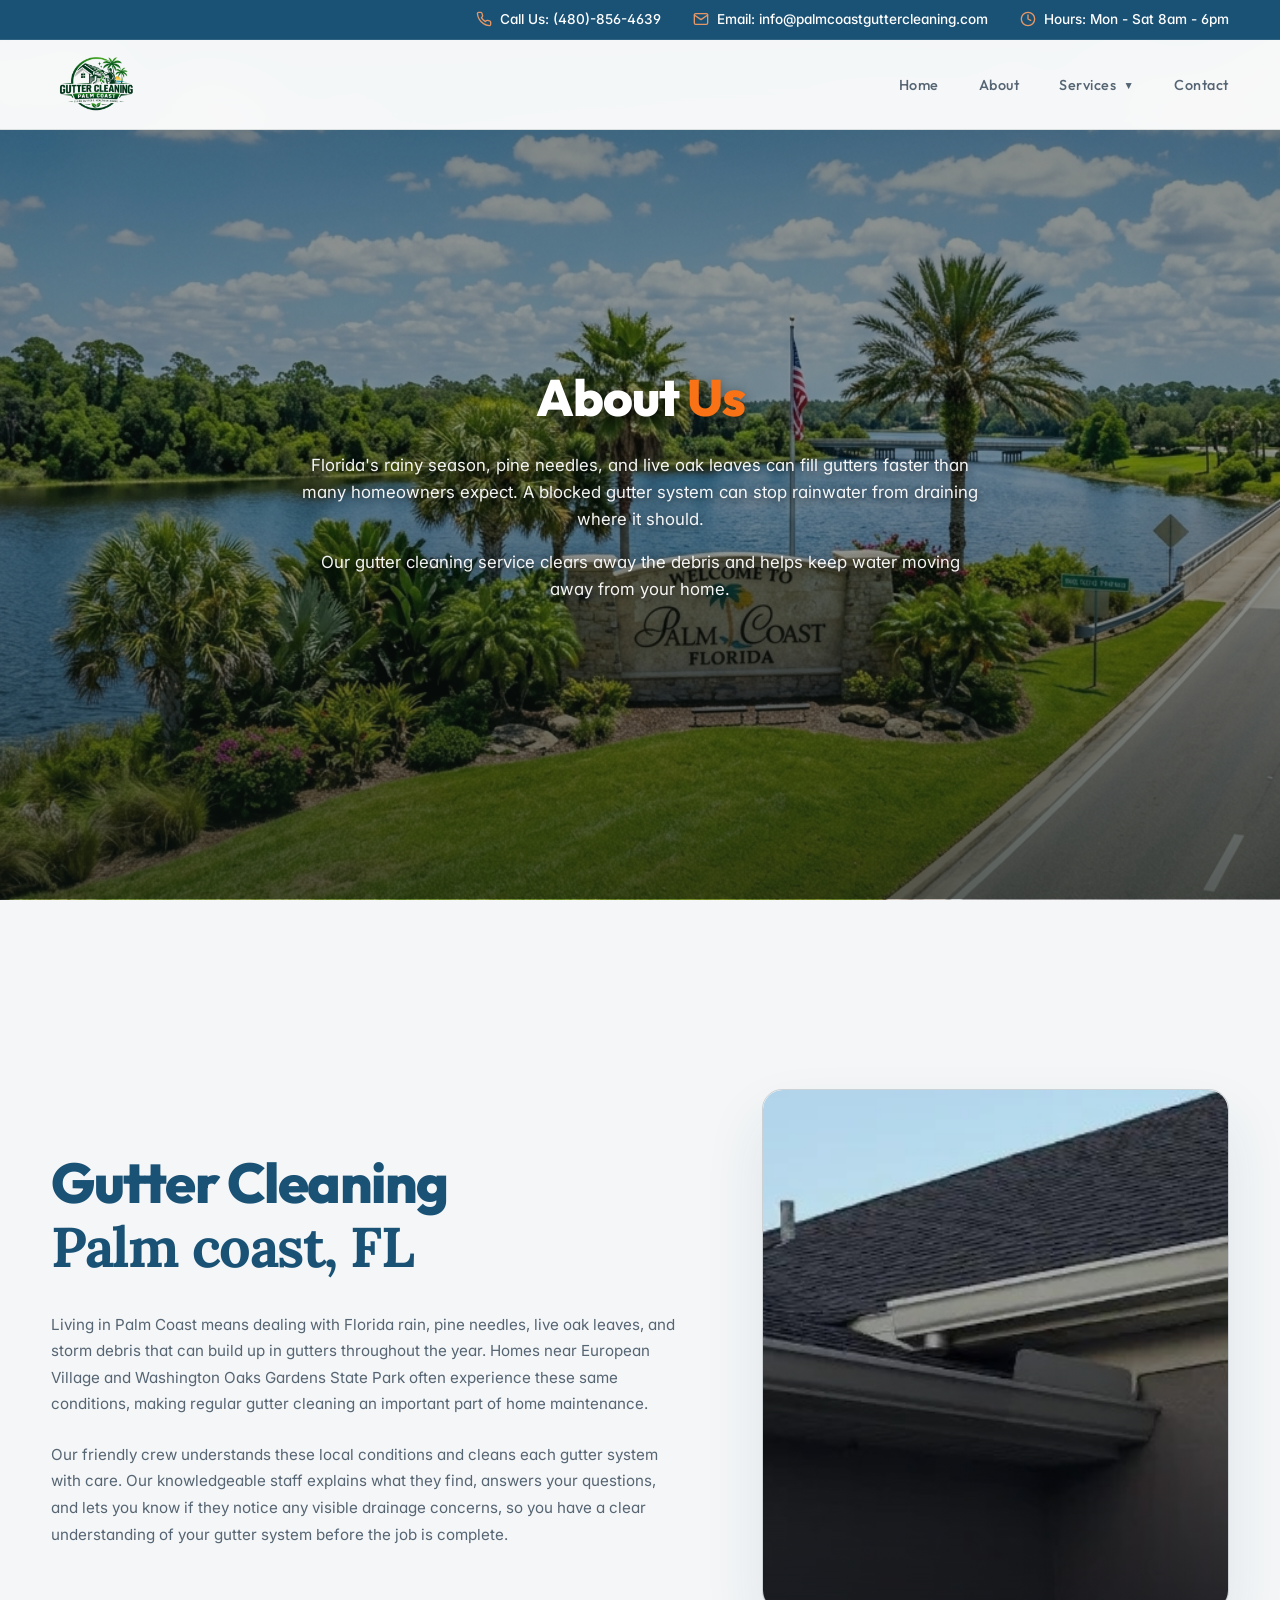
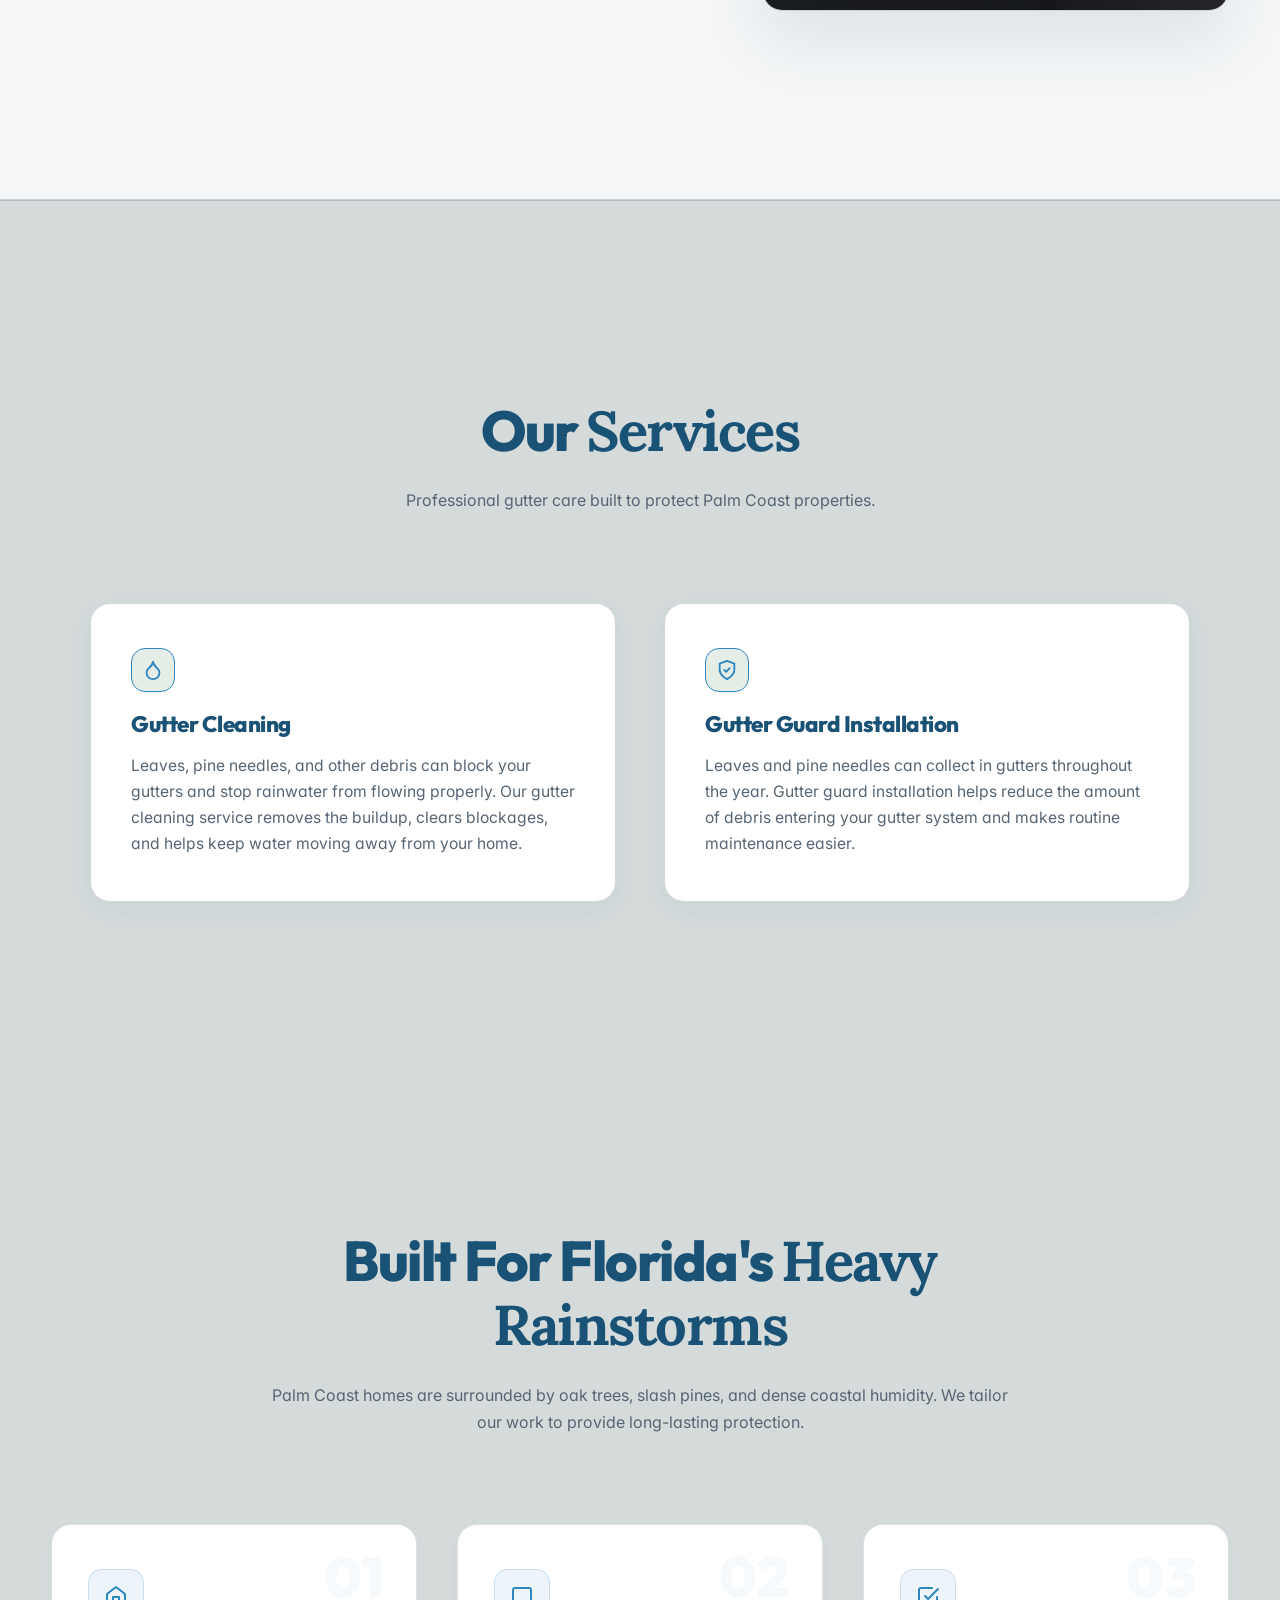
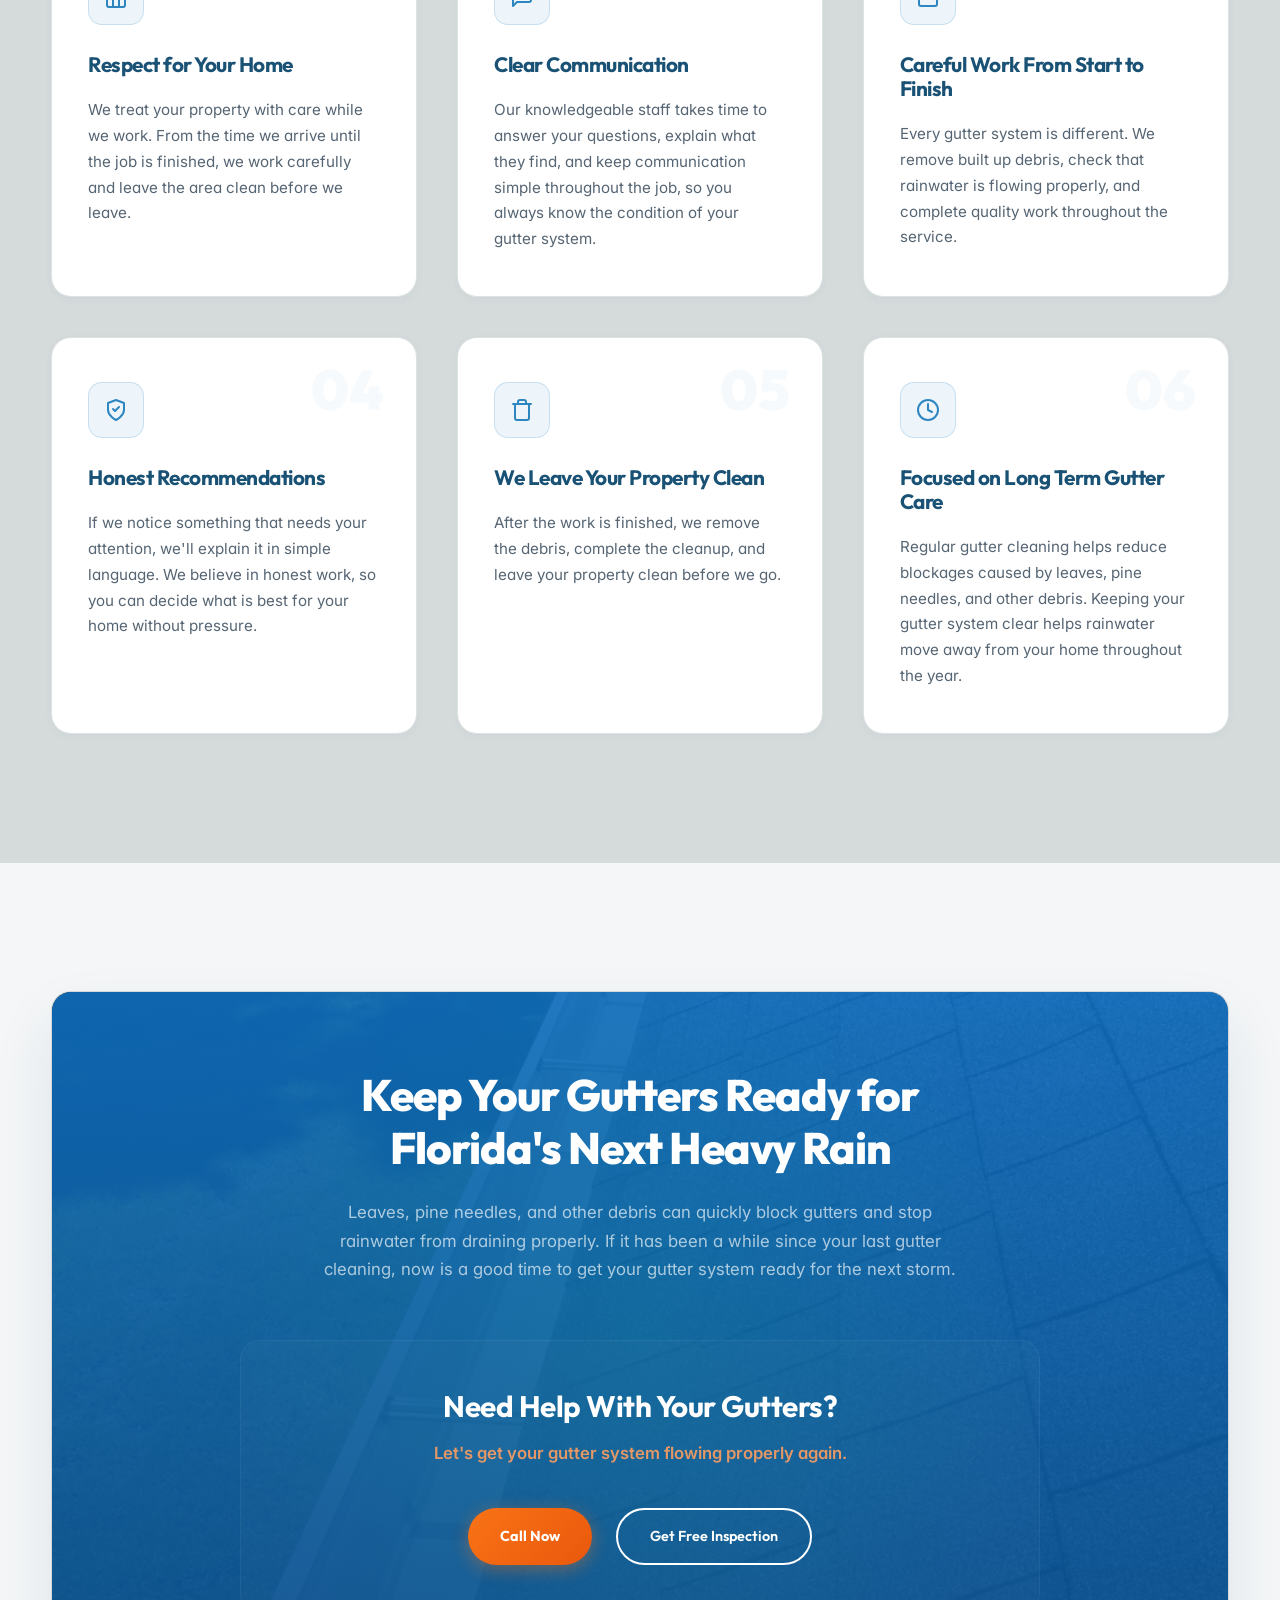
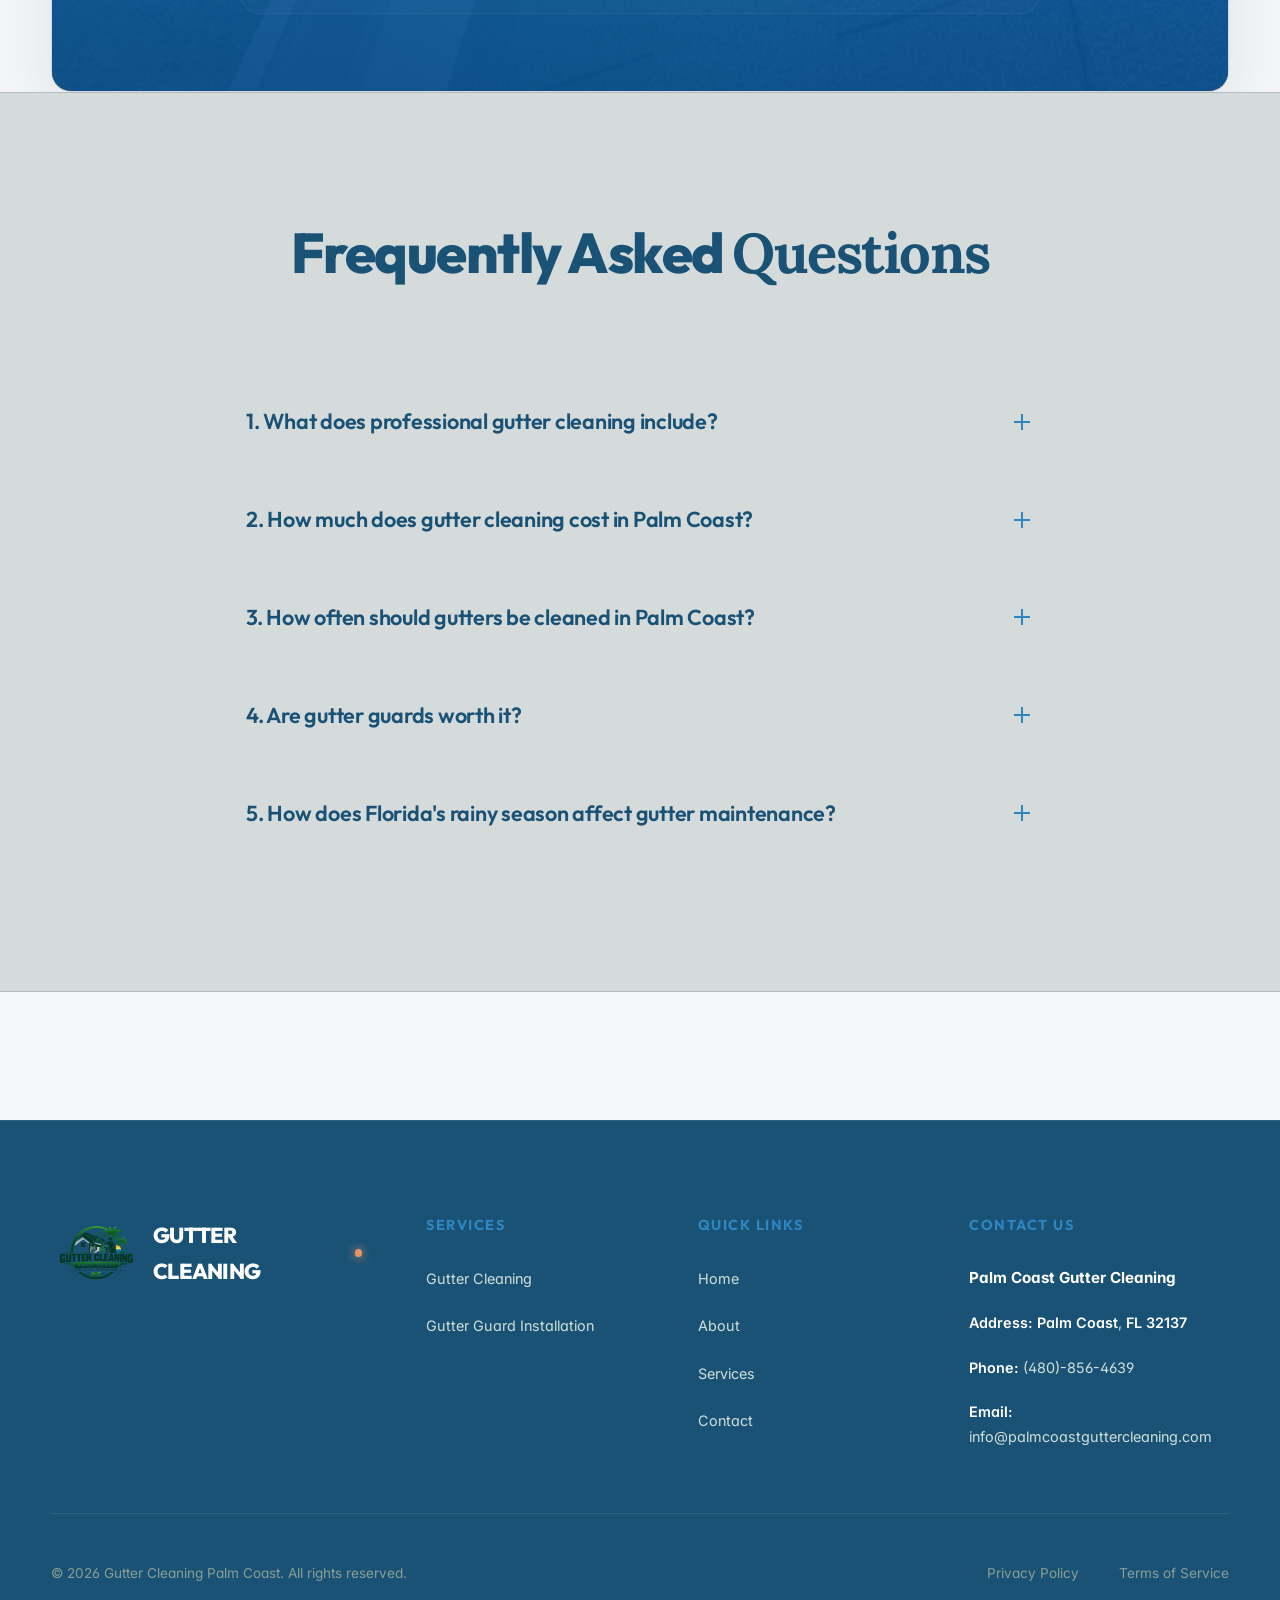
==== commit 44d2904e: "first commit" ====
--- a/about.html
+++ b/about.html
@@ -22,9 +22,25 @@
 
     <!-- Header / Navigation -->
     <header class="main-header" id="mainHeader">
+        <div class="header-info-bar">
+            <div class="container info-bar-container">
+                <div class="info-item phone-item">
+                    <svg xmlns="http://www.w3.org/2000/svg" viewBox="0 0 24 24" fill="none" stroke="currentColor" stroke-width="2" stroke-linecap="round" stroke-linejoin="round"><path d="M22 16.92v3a2 2 0 0 1-2.18 2 19.79 19.79 0 0 1-8.63-3.07 19.5 19.5 0 0 1-6-6 19.79 19.79 0 0 1-3.07-8.67A2 2 0 0 1 4.11 2h3a2 2 0 0 1 2 1.72 12.84 12.84 0 0 0 .7 2.81 2 2 0 0 1-.45 2.11L8.09 9.91a16 16 0 0 0 6 6l1.27-1.27a2 2 0 0 1 2.11-.45 12.84 12.84 0 0 0 2.81.7A2 2 0 0 1 22 16.92z"></path></svg>
+                    <span>Call Us: <a href="tel:(480)-856-4639">(480)-856-4639</a></span>
+                </div>
+                <div class="info-item email-item">
+                    <svg xmlns="http://www.w3.org/2000/svg" viewBox="0 0 24 24" fill="none" stroke="currentColor" stroke-width="2" stroke-linecap="round" stroke-linejoin="round"><path d="M4 4h16c1.1 0 2 .9 2 2v12c0 1.1-.9 2-2 2H4c-1.1 0-2-.9-2-2V6c0-1.1.9-2 2-2z"></path><polyline points="22,6 12,13 2,6"></polyline></svg>
+                    <span>Email: <a href="mailto:info@palmcoastguttercleaning.com">info@palmcoastguttercleaning.com</a></span>
+                </div>
+                <div class="info-item hours-item">
+                    <svg xmlns="http://www.w3.org/2000/svg" viewBox="0 0 24 24" fill="none" stroke="currentColor" stroke-width="2" stroke-linecap="round" stroke-linejoin="round"><circle cx="12" cy="12" r="10"></circle><polyline points="12 6 12 12 16 14"></polyline></svg>
+                    <span>Hours: Mon - Sat 8am - 6pm</span>
+                </div>
+            </div>
+        </div>
         <div class="container nav-bar">
             <a href="index.html" class="logo" aria-label="Gutter Cleaning Home">
-                <img src="images/logo.png" alt="Gutter Cleaning Logo" class="logo-img">
+                <img src="images/logo.png" alt="Gutter Cleaning Logo" class="logo-img" decoding="async">
             </a>
             
             <button class="hamburger-toggle" id="mobileNavToggle" aria-label="Toggle navigation menu">
@@ -38,7 +54,7 @@
                     <li><a href="index.html" class="nav-link">Home</a></li>
                     <li><a href="about.html" class="nav-link active">About</a></li>
                     <li class="nav-dropdown-wrapper">
-                        <a href="index.html#services" class="nav-link">Services <span class="nav-dropdown-arrow">▼</span></a>
+                        <a href="#" class="nav-link">Services <span class="nav-dropdown-arrow">▼</span></a>
                         <ul class="nav-dropdown-menu">
                             <li><a href="gutter-guard-installation.html">Gutter Guard Installation</a></li>
                         </ul>
@@ -84,7 +100,7 @@
                     
                     <div class="about-graphic-side reveal-el fade-left">
                         <div class="about-image-wrapper">
-                            <img src="images/about_gutter_showcase.png" alt="Showcase of clean roof gutter installation" class="about-img">
+                            <img src="images/about_gutter_showcase.png" alt="Showcase of clean roof gutter installation" class="about-img" loading="lazy" decoding="async">
                             <div class="about-img-backdrop"></div>
                         </div>
                     </div>
@@ -135,55 +151,79 @@
                 </div>
                 
                 <div class="why-choose-grid">
-                    <!-- Feature 1 -->
+                    <!-- Feature 1: Respect for Your Home -->
                     <div class="why-choose-card reveal-el fade-up" style="transition-delay: 0.05s;">
-                        <div class="why-choose-icon">
-                            <span class="why-choose-checkmark"></span>
+                        <div class="why-choose-card-number">01</div>
+                        <div class="why-choose-icon">
+                            <svg xmlns="http://www.w3.org/2000/svg" viewBox="0 0 24 24" fill="none" stroke="currentColor" stroke-width="2" stroke-linecap="round" stroke-linejoin="round">
+                                <path d="M3 9l9-7 9 7v11a2 2 0 0 1-2 2H5a2 2 0 0 1-2-2z"></path>
+                                <polyline points="9 22 9 12 15 12 15 22"></polyline>
+                            </svg>
                         </div>
                         <h3>Respect for Your Home</h3>
                         <p>We treat your property with care while we work. From the time we arrive until the job is finished, we work carefully and leave the area clean before we leave.</p>
                     </div>
                     
-                    <!-- Feature 2 -->
+                    <!-- Feature 2: Clear Communication -->
                     <div class="why-choose-card reveal-el fade-up" style="transition-delay: 0.1s;">
-                        <div class="why-choose-icon">
-                            <span class="why-choose-checkmark"></span>
+                        <div class="why-choose-card-number">02</div>
+                        <div class="why-choose-icon">
+                            <svg xmlns="http://www.w3.org/2000/svg" viewBox="0 0 24 24" fill="none" stroke="currentColor" stroke-width="2" stroke-linecap="round" stroke-linejoin="round">
+                                <path d="M21 15a2 2 0 0 1-2 2H7l-4 4V5a2 2 0 0 1 2-2h14a2 2 0 0 1 2 2z"></path>
+                            </svg>
                         </div>
                         <h3>Clear Communication</h3>
                         <p>Our knowledgeable staff takes time to answer your questions, explain what they find, and keep communication simple throughout the job, so you always know the condition of your gutter system.</p>
                     </div>
                     
-                    <!-- Feature 3 -->
+                    <!-- Feature 3: Careful Work From Start to Finish -->
                     <div class="why-choose-card reveal-el fade-up" style="transition-delay: 0.15s;">
-                        <div class="why-choose-icon">
-                            <span class="why-choose-checkmark"></span>
+                        <div class="why-choose-card-number">03</div>
+                        <div class="why-choose-icon">
+                            <svg xmlns="http://www.w3.org/2000/svg" viewBox="0 0 24 24" fill="none" stroke="currentColor" stroke-width="2" stroke-linecap="round" stroke-linejoin="round">
+                                <path d="M9 11l3 3L22 4"></path>
+                                <path d="M21 12v7a2 2 0 0 1-2 2H5a2 2 0 0 1-2-2V5a2 2 0 0 1 2-2h11"></path>
+                            </svg>
                         </div>
                         <h3>Careful Work From Start to Finish</h3>
                         <p>Every gutter system is different. We remove built up debris, check that rainwater is flowing properly, and complete quality work throughout the service.</p>
                     </div>
-
-                    <!-- Feature 4 -->
+ 
+                    <!-- Feature 4: Honest Recommendations -->
                     <div class="why-choose-card reveal-el fade-up" style="transition-delay: 0.2s;">
-                        <div class="why-choose-icon">
-                            <span class="why-choose-checkmark"></span>
+                        <div class="why-choose-card-number">04</div>
+                        <div class="why-choose-icon">
+                            <svg xmlns="http://www.w3.org/2000/svg" viewBox="0 0 24 24" fill="none" stroke="currentColor" stroke-width="2" stroke-linecap="round" stroke-linejoin="round">
+                                <path d="M12 22s8-4 8-10V5l-8-3-8 3v7c0 6 8 10 8 10z"></path>
+                                <path d="M9 11l2 2 4-4"></path>
+                            </svg>
                         </div>
                         <h3>Honest Recommendations</h3>
                         <p>If we notice something that needs your attention, we'll explain it in simple language. We believe in honest work, so you can decide what is best for your home without pressure.</p>
                     </div>
-
-                    <!-- Feature 5 -->
+ 
+                    <!-- Feature 5: We Leave Your Property Clean -->
                     <div class="why-choose-card reveal-el fade-up" style="transition-delay: 0.25s;">
-                        <div class="why-choose-icon">
-                            <span class="why-choose-checkmark"></span>
+                        <div class="why-choose-card-number">05</div>
+                        <div class="why-choose-icon">
+                            <svg xmlns="http://www.w3.org/2000/svg" viewBox="0 0 24 24" fill="none" stroke="currentColor" stroke-width="2" stroke-linecap="round" stroke-linejoin="round">
+                                <path d="M3 6h18"></path>
+                                <path d="M19 6v14c0 1-1 2-2 2H7c-1 0-2-1-2-2V6"></path>
+                                <path d="M8 6V4c0-1 1-2 2-2h4c1 0 2 1 2 2v2"></path>
+                            </svg>
                         </div>
                         <h3>We Leave Your Property Clean</h3>
                         <p>After the work is finished, we remove the debris, complete the cleanup, and leave your property clean before we go.</p>
                     </div>
 
-                    <!-- Feature 6 -->
+                    <!-- Feature 6: Focused on Long Term Gutter Care -->
                     <div class="why-choose-card reveal-el fade-up" style="transition-delay: 0.3s;">
-                        <div class="why-choose-icon">
-                            <span class="why-choose-checkmark"></span>
+                        <div class="why-choose-card-number">06</div>
+                        <div class="why-choose-icon">
+                            <svg xmlns="http://www.w3.org/2000/svg" viewBox="0 0 24 24" fill="none" stroke="currentColor" stroke-width="2" stroke-linecap="round" stroke-linejoin="round">
+                                <circle cx="12" cy="12" r="10"></circle>
+                                <polyline points="12 6 12 12 16 14"></polyline>
+                            </svg>
                         </div>
                         <h3>Focused on Long Term Gutter Care</h3>
                         <p>Regular gutter cleaning helps reduce blockages caused by leaves, pine needles, and other debris. Keeping your gutter system clear helps rainwater move away from your home throughout the year.</p>
@@ -196,7 +236,7 @@
         <section class="contact-section section-padding" id="contact">
             <div class="container">
                 <div class="contact-glass-card reveal-el scale">
-                    <div class="contact-info-block-full reveal-el fade-up" style="background: linear-gradient(rgba(15, 108, 189, 0.92), rgba(11, 79, 140, 0.96)), url('images/house_cta.png') center/cover no-repeat;">
+                    <div class="contact-info-block-full reveal-el fade-up" style="background: linear-gradient(rgba(15, 108, 189, 0.92), rgba(11, 79, 140, 0.96)), url('images/gutter_clean_after.jpg') center/cover no-repeat;">
                         <!-- <span class="cta-badge">Contact Us</span> -->
                         <h2 class="contact-full-title">Keep Your Gutters Ready for Florida's Next Heavy Rain</h2>
                         <p class="contact-info-desc-full">
@@ -213,6 +253,76 @@
                     </div>
                 </div>
             </div>
+        <!-- Before Footer: FAQ Section -->
+        <section class="faqs-section section-padding" id="faq" style="background-color: var(--background-dark); border-top: 1px solid var(--border-dark); border-bottom: 1px solid var(--border-dark);">
+            <div class="container">
+                <div class="section-title-wrap text-center reveal-el fade-up">
+                    <h2 class="section-title">Frequently Asked <span>Questions</span></h2>
+                </div>
+                
+                <div class="faq-accordion-container reveal-el fade-up">
+                    <!-- FAQ 1 -->
+                    <div class="faq-accordion-item">
+                        <button class="faq-accordion-header" aria-expanded="false">
+                            <h3>1. What does professional gutter cleaning include?</h3>
+                            <span class="faq-arrow-css"></span>
+                        </button>
+                        <div class="faq-accordion-content">
+                            <div class="faq-accordion-content-inner">
+                                Professional gutter cleaning includes removing leaves, roof grit, seed pods, and other debris that restrict water flow. The service also includes clearing visible blockages, checking the roof drainage system, and making sure rainwater can move away from your home properly. Before the visit is complete, any visible drainage concerns are explained.
+                            </div>
+                        </div>
+                    </div>
+                    <!-- FAQ 2 -->
+                    <div class="faq-accordion-item">
+                        <button class="faq-accordion-header" aria-expanded="false">
+                            <h3>2. How much does gutter cleaning cost in Palm Coast?</h3>
+                            <span class="faq-arrow-css"></span>
+                        </button>
+                        <div class="faq-accordion-content">
+                            <div class="faq-accordion-content-inner">
+                                The cost depends on several factors, including the size of your home, roof height, accessibility, and the amount of debris inside the system. Every property is different, so an inspection is the best way to receive an accurate estimate.
+                            </div>
+                        </div>
+                    </div>
+                    <!-- FAQ 3 -->
+                    <div class="faq-accordion-item">
+                        <button class="faq-accordion-header" aria-expanded="false">
+                            <h3>3. How often should gutters be cleaned in Palm Coast?</h3>
+                            <span class="faq-arrow-css"></span>
+                        </button>
+                        <div class="faq-accordion-content">
+                            <div class="faq-accordion-content-inner">
+                                Most Palm Coast homes benefit from maintenance at least twice a year. Homes surrounded by mature trees or exposed to frequent storms may require more frequent service because debris can build up faster throughout the year.
+                            </div>
+                        </div>
+                    </div>
+                    <!-- FAQ 4 -->
+                    <div class="faq-accordion-item">
+                        <button class="faq-accordion-header" aria-expanded="false">
+                            <h3>4. Are gutter guards worth it?</h3>
+                            <span class="faq-arrow-css"></span>
+                        </button>
+                        <div class="faq-accordion-content">
+                            <div class="faq-accordion-content-inner">
+                                For many homeowners, gutter guards help reduce the amount of leaves and outdoor debris that enter the drainage system. They make routine maintenance easier, but they do not eliminate the need for periodic inspections and cleaning.
+                            </div>
+                        </div>
+                    </div>
+                    <!-- FAQ 5 -->
+                    <div class="faq-accordion-item">
+                        <button class="faq-accordion-header" aria-expanded="false">
+                            <h3>5. How does Florida's rainy season affect gutter maintenance?</h3>
+                            <span class="faq-arrow-css"></span>
+                        </button>
+                        <div class="faq-accordion-content">
+                            <div class="faq-accordion-content-inner">
+                                Heavy rainfall can move large amounts of water through the roof drainage system in a short period. If debris blocks the flow, water may overflow instead of draining away from the home. Routine maintenance before the rainy season helps reduce the chance of drainage problems.
+                            </div>
+                        </div>
+                     </div>
+                </div>
+            </div>
         </section>
     </main>
 
@@ -222,7 +332,7 @@
             <div class="footer-grid">
                 <div class="footer-column footer-brand">
                     <a href="index.html" class="logo">
-                        <img src="images/logo.png" alt="Gutter Cleaning Logo" class="logo-img">
+                        <img src="images/logo.png" alt="Gutter Cleaning Logo" class="logo-img" loading="lazy" decoding="async">
                         GUTTER CLEANING<span class="logo-dot"></span>
                     </a>
 
--- a/style.css
+++ b/style.css
@@ -5,29 +5,31 @@
 /* Fonts Import */
 @import url('https://fonts.googleapis.com/css2?family=Inter:wght@300;400;500;600;700&family=Outfit:wght@300;400;500;600;700;800;900&family=Lora:ital,wght@0,400;0,500;1,400;1,500&display=swap');
 
-/* CSS Custom Properties (Design System Tokens - Forest Green Contractor Palette) */
+/* CSS Custom Properties (Design System Tokens - Premium Contractor Palette) */
 :root {
-  /* Colors - Derived from Mockup Graphic */
-  --primary-dark: #175726; /* Deep Forest Green */
-  --primary: #207534; /* Forest Green (#207534) */
-  --primary-glow: rgba(32, 117, 52, 0.2);
-  --secondary: #1E6B30; /* Deep Emerald Green (#1E6B30) */
-  --accent: #F97316; /* Bright Contractor Orange CTA (#F97316) */
-  --accent-glow: rgba(249, 115, 22, 0.35);
-  --background: #FFFFFF; /* Pure White Canvas (#FFFFFF) */
-  --background-dark: #F3F8F5; /* Light Sage Tint Section Background (#F3F8F5) */
-  --card-dark: #FFFFFF; /* Pure White Card Surface */
-  --surface-elevated: #F3F8F5; /* Light Sage Surface */
-  --glass-bg: rgba(255, 255, 255, 0.95);
+  /* Colors - Requested Palette */
+  --primary-dark: #1A5276; /* Dark Blue */
+  --primary: #2E86C1; /* Bright Blue */
+  --primary-glow: rgba(46, 134, 193, 0.2);
+  --secondary: #1A5276; /* Secondary Blue */
+  --accent: #E59866; /* Warm Accent (Orange/Terracotta) */
+  --accent-glow: rgba(229, 152, 102, 0.35);
+  --accent-light: #85C1E9; /* Sky Blue */
+  --accent-light-glow: rgba(133, 193, 233, 0.2);
+  --background: #F4F6F7; /* Off-White canvas */
+  --background-dark: #D5DBDB; /* Light gray section backdrop */
+  --card-dark: #FFFFFF; /* White Card Surface */
+  --surface-elevated: #FFFFFF; /* Elevated Card Surface */
+  --glass-bg: rgba(244, 246, 247, 0.95);
   --white: #FFFFFF;
-  --text: #1A2621; /* Deep Forest Charcoal Body Text */
-  --text-heading: #111C16; /* Deep Charcoal Headings (#111C16) */
+  --text: #566573; /* Dark slate text */
+  --text-heading: #1A5276; /* Dark blue headings */
   --text-light: #FFFFFF;
-  --text-muted: #4A5E54; /* Muted Slate Green Gray */
-  --border: rgba(32, 117, 52, 0.1);
-  --border-dark: rgba(32, 117, 52, 0.2);
-  --border-glow: rgba(32, 117, 52, 0.4);
-  --footer-bg: #0B1410; /* Deep Onyx Charcoal Footer */
+  --text-muted: #566573;
+  --border: rgba(213, 219, 219, 0.8);
+  --border-dark: rgba(86, 101, 115, 0.25);
+  --border-glow: rgba(46, 134, 193, 0.4);
+  --footer-bg: #1A5276; /* Dark blue footer background */
   
   /* Fonts */
   --font-heading: 'Outfit', sans-serif;
@@ -35,11 +37,11 @@
   --font-body: 'Inter', sans-serif;
   
   /* Elevation & Shadows */
-  --shadow-sm: 0 2px 8px rgba(17, 28, 22, 0.04);
-  --shadow-md: 0 8px 24px rgba(17, 28, 22, 0.06);
-  --shadow-lg: 0 16px 40px rgba(17, 28, 22, 0.08);
-  --shadow-lux: 0 30px 60px rgba(17, 28, 22, 0.1);
-  --shadow-glow: 0 0 30px rgba(32, 117, 52, 0.25);
+  --shadow-sm: 0 2px 8px rgba(26, 82, 118, 0.04);
+  --shadow-md: 0 8px 24px rgba(26, 82, 118, 0.06);
+  --shadow-lg: 0 16px 40px rgba(26, 82, 118, 0.08);
+  --shadow-lux: 0 30px 60px rgba(26, 82, 118, 0.1);
+  --shadow-glow: 0 0 30px rgba(229, 152, 102, 0.25);
   
   /* Borders - Curved Corners for Cards and Images */
   --radius-sm: 8px;
@@ -113,6 +115,22 @@
   padding: clamp(6rem, 10vw, 12rem) 0;
   position: relative;
 }
+
+section {
+  min-height: 100vh;
+  display: flex;
+  flex-direction: column;
+  justify-content: center;
+  box-sizing: border-box;
+  scroll-margin-top: 100px;
+}
+
+@media (max-width: 768px) {
+  section {
+    scroll-margin-top: 80px;
+  }
+}
+
 
 
 
@@ -217,13 +235,15 @@
   visibility: visible;
   transform: translateY(0) scale(1);
 }
-
-.back-to-top:hover {
+@media (hover: hover) {
+  .back-to-top:hover {
   background-color: var(--primary);
   border-color: var(--primary);
   transform: translateY(-5px) scale(1.05);
   box-shadow: var(--shadow-glow);
 }
+}
+
 
 .arrow-up-css {
   width: 10px;
@@ -238,24 +258,89 @@
 /* ==========================================================================
    Header & Navigation
    ========================================================================== */
+.header-info-bar {
+  background-color: var(--primary-dark);
+  color: var(--white);
+  height: 40px;
+  font-size: 0.85rem;
+  font-weight: 500;
+  display: flex;
+  align-items: center;
+  border-bottom: 1px solid rgba(255, 255, 255, 0.1);
+  transition: var(--transition-normal);
+  overflow: hidden;
+  width: 100%;
+}
+
+.info-bar-container {
+  display: flex;
+  justify-content: flex-end;
+  align-items: center;
+  gap: 2rem;
+  width: 100%;
+}
+
+.info-item {
+  display: flex;
+  align-items: center;
+  gap: 0.5rem;
+}
+
+.info-item svg {
+  width: 16px;
+  height: 16px;
+  color: var(--accent);
+  flex-shrink: 0;
+}
+
+.info-item a {
+  color: var(--white);
+  transition: var(--transition-fast);
+}
+
+.info-item a:hover {
+  color: var(--accent);
+}
+
+@media (max-width: 768px) {
+  .info-bar-container {
+    justify-content: center;
+    gap: 1.25rem;
+  }
+  .info-item.hours-item, .info-item.email-item {
+    display: none;
+  }
+}
+
 .main-header {
   position: fixed;
   top: 0;
   left: 0;
   width: 100%;
   z-index: 1900;
-  height: 100px;
+  height: 130px; /* 40px top bar + 90px navbar */
   transition: var(--transition-normal);
   display: flex;
-  align-items: center;
-  background-color: rgba(255, 255, 255, 0.92);
+  flex-direction: column;
+  justify-content: flex-start;
+  align-items: stretch;
+  background-color: rgba(255, 255, 255, 0.95);
   backdrop-filter: blur(20px);
   -webkit-backdrop-filter: blur(20px);
   border-bottom: 1px solid var(--border);
 }
 
+.main-header .nav-bar {
+  height: 90px;
+  display: flex;
+  justify-content: space-between;
+  align-items: center;
+  transition: var(--transition-normal);
+  width: 100%;
+}
+
 .main-header.scrolled {
-  height: 80px;
+  height: 75px;
   background-color: rgba(255, 255, 255, 0.98);
   backdrop-filter: blur(20px);
   -webkit-backdrop-filter: blur(20px);
@@ -263,6 +348,16 @@
   box-shadow: var(--shadow-sm);
 }
 
+.main-header.scrolled .header-info-bar {
+  height: 0px;
+  opacity: 0;
+  border-bottom: none;
+}
+
+.main-header.scrolled .nav-bar {
+  height: 75px;
+}
+
 .main-header.scrolled .logo {
   color: var(--primary);
 }
@@ -270,9 +365,10 @@
 .main-header.scrolled .nav-link {
   color: var(--text);
 }
-
-.main-header.scrolled .nav-link:hover {
+@media (hover: hover) {
+  .main-header.scrolled .nav-link:hover {
   color: var(--primary);
+}
 }
 
 .main-header.scrolled .hamburger-toggle span {
@@ -346,15 +442,19 @@
   background: linear-gradient(90deg, var(--primary), var(--secondary));
   transition: var(--transition-fast);
 }
-
-.nav-link:hover {
+@media (hover: hover) {
+  .nav-link:hover {
   color: var(--primary);
 }
-
-.nav-link:hover::after,
+}
+
+@media (hover: hover) {
+  .nav-link:hover::after,
 .nav-link.active::after {
   width: 100%;
 }
+}
+
 
 .nav-actions {
   display: flex;
@@ -400,39 +500,45 @@
   opacity: 0;
   transition: var(--transition-normal);
 }
-
-.btn-primary:hover {
+@media (hover: hover) {
+  .btn-primary:hover {
   color: var(--white);
   font-weight: 700;
   transform: translateY(-3px) scale(1.02);
   box-shadow: 0 8px 28px rgba(249, 115, 22, 0.55);
 }
-
-.btn-primary:hover::before {
+}
+
+@media (hover: hover) {
+  .btn-primary:hover::before {
   opacity: 1;
 }
+}
+
 
 .btn-outline {
   background-color: transparent;
   border: 1px solid var(--border-dark);
   color: var(--text);
 }
-
-.btn-outline:hover {
+@media (hover: hover) {
+  .btn-outline:hover {
   border-color: #F97316;
   background-color: #F97316;
   color: var(--white);
   transform: translateY(-3px) scale(1.02);
   box-shadow: 0 8px 25px rgba(249, 115, 22, 0.4);
 }
+}
+
 
 .btn-phone {
   background-color: rgba(249, 115, 22, 0.1);
   border: 1px solid rgba(249, 115, 22, 0.3);
   color: #EA580C;
 }
-
-.btn-phone:hover {
+@media (hover: hover) {
+  .btn-phone:hover {
   background-color: #F97316;
   color: var(--white);
   font-weight: 700;
@@ -440,6 +546,8 @@
   transform: translateY(-3px) scale(1.02);
   box-shadow: 0 8px 25px rgba(249, 115, 22, 0.45);
 }
+}
+
 
 /* Mobile Hamburger Menu */
 .hamburger-toggle {
@@ -561,24 +669,30 @@
 .contact-glass-form-card {
   border-radius: var(--radius-lg);
 }
-
-.nav-dropdown-menu a:hover {
+@media (hover: hover) {
+  .nav-dropdown-menu a:hover {
   color: var(--accent);
   background-color: rgba(255, 255, 255, 0.03);
   padding-left: 1.75rem;
 }
-
-/* Hover triggers */
+}
+
+@media (hover: hover) {
+  /* Hover triggers */
 .nav-dropdown-wrapper:hover .nav-dropdown-menu {
   opacity: 1;
   visibility: visible;
   transform: translateX(-50%) translateY(5px);
 }
-
-.nav-dropdown-wrapper:hover .nav-dropdown-arrow {
+}
+
+@media (hover: hover) {
+  .nav-dropdown-wrapper:hover .nav-dropdown-arrow {
   transform: rotate(180deg);
   color: var(--accent);
 }
+}
+
 
 /* Mobile Dropdown Caret adjustment */
 @media (max-width: 991px) {
@@ -609,31 +723,107 @@
 }
 
 /* ==========================================================================
-   Hero Section
+   Hero Section (Premium Redesign)
    ========================================================================== */
 .hero {
   min-height: 100vh;
   position: relative;
-  background: url('images/technician_cleaning.png') 85% 25%/cover no-repeat;
-  display: flex;
-  align-items: center;
-  padding-top: 160px;
-  padding-bottom: 80px;
+  background-color: var(--white);
+  display: flex;
+  align-items: center;
+  padding-top: 180px;
+  padding-bottom: 100px;
   overflow: hidden;
-}
-
-.hero-overlay {
+  z-index: 10;
+}
+
+/* Background Shapes & Gradients */
+.hero-bg-shapes {
   position: absolute;
   top: 0;
   left: 0;
   width: 100%;
   height: 100%;
-  background: linear-gradient(90deg, rgba(255, 255, 255, 0.82) 0%, rgba(255, 255, 255, 0.5) 45%, rgba(255, 255, 255, 0.15) 100%);
   z-index: 1;
+  pointer-events: none;
+}
+
+.hero-shape {
+  position: absolute;
+  border-radius: 50%;
+  filter: blur(100px);
+  opacity: 0.4;
+  will-change: transform;
+}
+
+/* Soft blue gradient circle */
+.hero-shape-1 {
+  width: 500px;
+  height: 500px;
+  background: radial-gradient(circle, rgba(13, 58, 95, 0.15) 0%, rgba(59, 130, 246, 0.05) 100%);
+  top: -10%;
+  right: 10%;
+  animation: float-slow 15s infinite alternate ease-in-out;
+}
+
+/* Light green/accent circle */
+.hero-shape-2 {
+  width: 400px;
+  height: 400px;
+  background: radial-gradient(circle, rgba(16, 185, 129, 0.08) 0%, rgba(16, 185, 129, 0.02) 100%);
+  bottom: 10%;
+  left: 5%;
+  animation: float-medium 12s infinite alternate ease-in-out;
+}
+
+/* Soft floating circles */
+.hero-shape-3 {
+  width: 250px;
+  height: 250px;
+  background: radial-gradient(circle, rgba(59, 130, 246, 0.08) 0%, rgba(255, 255, 255, 0) 70%);
+  top: 40%;
+  left: 40%;
+  animation: float-fast 8s infinite alternate ease-in-out;
+}
+
+/* Very subtle water ripple SVG pattern */
+.hero-bg-pattern {
+  position: absolute;
+  top: 0;
+  left: 0;
+  width: 100%;
+  height: 100%;
+  background-image: radial-gradient(rgba(13, 58, 95, 0.03) 1px, transparent 1px);
+  background-size: 24px 24px;
+  opacity: 0.6;
+}
+
+/* Abstract curves / waves overlay */
+.hero-bg-wave {
+  position: absolute;
+  bottom: 0;
+  left: 0;
+  width: 100%;
+  height: 150px;
+  background: linear-gradient(180deg, transparent, rgba(248, 250, 252, 0.6));
+  z-index: 2;
+  pointer-events: none;
+}
+
+/* Leaf Silhouette SVG Decoration */
+.hero-leaf-dec {
+  position: absolute;
+  top: 10%;
+  left: -2%;
+  width: 150px;
+  height: 150px;
+  opacity: 0.03;
+  pointer-events: none;
+  transform: rotate(45deg);
 }
 
 .hero-container {
-  z-index: 10;
+  z-index: 5;
   position: relative;
   width: 100%;
 }
@@ -641,117 +831,474 @@
 .hero-layout-premium {
   display: grid;
   grid-template-columns: 1.15fr 0.85fr;
-  gap: 4rem;
-  align-items: center;
-}
-
-@media (max-width: 991px) {
-  .hero-layout-premium {
-    grid-template-columns: 1fr;
-  }
-}
-
-.hero-glass-panel {
-  background: transparent;
-  backdrop-filter: none;
-  -webkit-backdrop-filter: none;
-  border: none;
-  border-radius: 0;
-  padding: 0;
-  box-shadow: none;
-  max-width: 780px;
-  transition: var(--transition-normal);
-}
-
-.hero-glass-panel:hover {
-  border-color: transparent;
-  box-shadow: none;
-}
-
-.hero-premium-badge {
-  display: inline-block;
-  padding: 0.5rem 1.25rem;
-  background: rgba(15, 108, 189, 0.08);
-  border: 1px solid var(--primary);
+  gap: 5rem;
+  align-items: center;
+}
+
+/* Trust Badge styling */
+.hero-trust-badge {
+  display: inline-flex;
+  align-items: center;
+  gap: 0.5rem;
+  padding: 0.5rem 1rem;
+  background: rgba(13, 58, 95, 0.05);
+  border: 1px solid rgba(13, 58, 95, 0.1);
+  border-radius: var(--radius-full);
+  margin-bottom: 1.5rem;
+}
+
+.hero-trust-badge .stars {
+  color: #FBBF24; /* Amber Gold Stars */
+  font-size: 0.9rem;
+  letter-spacing: 1px;
+}
+
+.hero-trust-badge .badge-text {
   color: var(--primary);
   font-family: var(--font-heading);
   font-weight: 600;
-  font-size: 0.75rem;
-  letter-spacing: 2px;
-  text-transform: uppercase;
-  border-radius: var(--radius-full);
-  margin-bottom: 2rem;
-  box-shadow: 0 0 15px rgba(15, 108, 189, 0.1);
-}
-
+  font-size: 0.8rem;
+  letter-spacing: 0.5px;
+}
+
+/* H1 Header */
 .hero-title-premium {
-  font-size: clamp(2.2rem, 4.5vw, 4.2rem);
+  font-size: clamp(2.5rem, 4.5vw, 4.2rem);
   font-family: var(--font-heading);
   letter-spacing: -2px;
   font-weight: 800;
   line-height: 1.1;
   color: var(--text-heading);
-  margin-bottom: 2.2rem;
+  margin-bottom: 1.5rem;
 }
 
 .hero-title-premium span {
-  font-family: var(--font-accent);
-  color: var(--primary);
-  font-weight: 800;
-}
-
-.hero-content-text {
-  display: flex;
-  flex-direction: column;
-  gap: 1.5rem;
-}
-
+  background: linear-gradient(135deg, var(--primary) 0%, var(--secondary) 100%);
+  -webkit-background-clip: text;
+  -webkit-text-fill-color: transparent;
+}
+
+/* Supporting Paragraph */
 .hero-p-main {
-  font-size: clamp(1.05rem, 1.15vw, 1.2rem);
-  color: var(--text);
-  line-height: 1.8;
-  font-weight: 400;
-}
-
-.hero-p-main strong {
-  color: var(--primary);
-  font-weight: 600;
-}
-
-.hero-p-highlight {
-  font-size: clamp(1.1rem, 1.25vw, 1.3rem);
+  font-size: clamp(1rem, 1.1vw, 1.15rem);
   color: var(--text);
   line-height: 1.7;
+  font-weight: 400;
+  margin-bottom: 2rem;
+  max-width: 580px;
+}
+
+/* CTA Group */
+.hero-cta-group {
+  display: flex;
+  flex-wrap: wrap;
+  gap: 1.25rem;
+  margin-bottom: 3rem;
+}
+
+/* Hero primary CTA (Blue gradient button) */
+.btn-hero-primary {
+  display: inline-flex;
+  align-items: center;
+  justify-content: center;
+  padding: 1.1rem 2.25rem;
+  border-radius: var(--radius-full);
+  font-family: var(--font-heading);
+  font-weight: 700;
+  font-size: 0.95rem;
+  color: var(--white);
+  background: linear-gradient(135deg, var(--primary) 0%, var(--secondary) 100%);
+  box-shadow: 0 8px 24px rgba(13, 58, 95, 0.25);
+  border: none;
+  cursor: pointer;
+  transition: transform 0.3s ease, box-shadow 0.3s ease, filter 0.3s ease;
+}
+
+.btn-hero-primary:hover {
+  transform: translateY(-3px);
+  box-shadow: 0 12px 30px rgba(13, 58, 95, 0.35);
+  filter: brightness(1.1);
+}
+
+/* Hero secondary CTA */
+.btn-hero-secondary {
+  display: inline-flex;
+  align-items: center;
+  justify-content: center;
+  padding: 1.1rem 2.25rem;
+  border-radius: var(--radius-full);
+  font-family: var(--font-heading);
+  font-weight: 600;
+  font-size: 0.95rem;
+  color: var(--primary);
+  background-color: var(--white);
+  border: 2px solid rgba(13, 58, 95, 0.15);
+  cursor: pointer;
+  transition: transform 0.3s ease, border-color 0.3s ease, background-color 0.3s ease;
+}
+
+.btn-hero-secondary:hover {
+  transform: translateY(-3px);
+  border-color: var(--primary);
+  background-color: rgba(13, 58, 95, 0.02);
+}
+
+/* Bottom Trust Bar (Licensed, Insured...) */
+.hero-trust-bar {
+  display: flex;
+  flex-wrap: wrap;
+  gap: 1.75rem;
+  border-top: 1px solid rgba(13, 58, 95, 0.08);
+  padding-top: 2rem;
+  margin-bottom: 2rem;
+  opacity: 0;
+  animation: fade-in-up 0.8s cubic-bezier(0.25, 1, 0.5, 1) 0.6s forwards;
+}
+
+.trust-bar-item {
+  display: flex;
+  align-items: center;
+  gap: 0.5rem;
+  font-family: var(--font-heading);
+  font-weight: 600;
+  font-size: 0.85rem;
+  color: var(--text-heading);
+}
+
+.trust-bar-item svg {
+  width: 18px;
+  height: 18px;
+  color: var(--accent); /* Fresh Green color for checkmarks */
+}
+
+/* Statistics row */
+.hero-stats-row {
+  display: flex;
+  gap: 3rem;
+  opacity: 0;
+  animation: fade-in-up 0.8s cubic-bezier(0.25, 1, 0.5, 1) 0.7s forwards;
+}
+
+.stat-item {
+  display: flex;
+  flex-direction: column;
+  gap: 0.25rem;
+}
+
+.stat-number {
+  font-family: var(--font-heading);
+  font-size: clamp(1.75rem, 2.5vw, 2.25rem);
+  font-weight: 800;
+  color: var(--primary);
+  line-height: 1;
+}
+
+.stat-label {
+  font-family: var(--font-body);
+  font-size: 0.8rem;
   font-weight: 500;
-  border-left: 3px solid var(--primary);
-  padding-left: 1.5rem;
-  margin-top: 0.5rem;
-}
-
-.hero-problem-divider {
-  display: flex;
-  align-items: center;
-  gap: 1.5rem;
-  margin-top: 1.5rem;
-  border-top: 1px solid var(--border);
-  padding-top: 2rem;
-}
-
-.hero-problem-divider span {
+  color: var(--text-muted);
+}
+
+/* Right Side: Image Container with glass border and shadows */
+.hero-premium-image-wrapper {
+  position: relative;
+  width: 100%;
+  display: flex;
+  justify-content: center;
+  align-items: center;
+  z-index: 5;
+}
+
+.hero-image-container {
+  position: relative;
+  border-radius: 24px;
+  width: 100%;
+  max-width: 480px;
+  aspect-ratio: 4/5;
+  overflow: hidden;
+  box-shadow: 0 25px 60px rgba(13, 58, 95, 0.15);
+  transform-style: preserve-3d;
+}
+
+.hero-img-main {
+  width: 100%;
+  height: 100%;
+  object-fit: cover;
   display: block;
-  width: 40px;
-  height: 2px;
-  background-color: var(--accent);
-  flex-shrink: 0;
-}
-
-.hero-p-transition {
+  transition: transform 0.5s ease;
+}
+
+.hero-image-container:hover .hero-img-main {
+  transform: scale(1.03);
+}
+
+/* Thin glass border */
+.hero-img-glass-border {
+  position: absolute;
+  top: 0;
+  left: 0;
+  width: 100%;
+  height: 100%;
+  border: 1px solid rgba(255, 255, 255, 0.4);
+  border-radius: 24px;
+  pointer-events: none;
+  box-shadow: inset 0 0 20px rgba(255, 255, 255, 0.15);
+  z-index: 2;
+}
+
+/* Floating Information Cards */
+.floating-card {
+  position: absolute;
+  background: rgba(255, 255, 255, 0.85);
+  backdrop-filter: blur(12px) saturate(180%);
+  -webkit-backdrop-filter: blur(12px) saturate(180%);
+  border: 1px solid rgba(255, 255, 255, 0.4);
+  border-radius: 16px;
+  box-shadow: 0 10px 30px rgba(13, 58, 95, 0.08);
+  padding: 0.75rem 1.25rem;
+  display: flex;
+  align-items: center;
+  gap: 0.75rem;
+  z-index: 10;
+  pointer-events: none;
+}
+
+.floating-card .card-icon {
+  width: 28px;
+  height: 28px;
+  border-radius: 50%;
+  background: rgba(16, 185, 129, 0.1);
+  display: flex;
+  align-items: center;
+  justify-content: center;
+  font-size: 0.85rem;
+  color: var(--accent);
+  font-weight: bold;
+}
+
+.floating-card .card-text {
   font-family: var(--font-heading);
-  font-size: clamp(0.95rem, 1.05vw, 1.1rem);
   font-weight: 600;
-  color: var(--accent);
-  text-transform: uppercase;
-  letter-spacing: 1px;
+  font-size: 0.85rem;
+  color: var(--text-heading);
+  white-space: nowrap;
+}
+
+/* Specific positions & different float speeds for depth */
+.card-downspouts {
+  top: 8%;
+  left: -10%;
+  animation: float-slow 7s infinite alternate ease-in-out;
+}
+
+.card-downspouts .card-icon {
+  background: rgba(16, 185, 129, 0.1);
+  color: #10B981;
+}
+
+.card-insured {
+  top: 25%;
+  right: -8%;
+  animation: float-medium 5s infinite alternate ease-in-out;
+}
+
+.card-insured .card-icon {
+  background: rgba(59, 130, 246, 0.1);
+  color: #3B82F6;
+}
+
+.card-rating {
+  bottom: 30%;
+  left: -12%;
+  animation: float-fast 6s infinite alternate ease-in-out;
+}
+
+.card-rating .card-icon {
+  background: rgba(251, 191, 36, 0.1);
+  color: #FBBF24;
+}
+
+.card-fees {
+  bottom: 8%;
+  right: -5%;
+  animation: float-slow 8s infinite alternate ease-in-out;
+}
+
+.card-fees .card-icon {
+  background: rgba(16, 185, 129, 0.1);
+  color: #10B981;
+}
+
+/* Signature S-Shaped Divider Centerpiece */
+.hero-s-divider-container {
+  position: absolute;
+  top: 12%;
+  bottom: 8%;
+  left: 54%;
+  transform: translateX(-50%);
+  width: 180px;
+  height: 78%;
+  z-index: 4;
+  pointer-events: none;
+}
+
+.hero-s-divider {
+  width: 100%;
+  height: 100%;
+  display: block;
+}
+
+
+
+
+
+@keyframes float-slow {
+  0% { transform: translateY(0px) translateX(0px); }
+  50% { transform: translateY(-8px) translateX(3px); }
+  100% { transform: translateY(0px) translateX(0px); }
+}
+
+@keyframes float-medium {
+  0% { transform: translateY(0px) translateX(0px); }
+  50% { transform: translateY(8px) translateX(-4px); }
+  100% { transform: translateY(0px) translateX(0px); }
+}
+
+@keyframes float-fast {
+  0% { transform: translateY(0px) rotate(0deg); }
+  50% { transform: translateY(-6px) rotate(-1deg); }
+  100% { transform: translateY(0px) rotate(0deg); }
+}
+
+@keyframes fade-in-up {
+  from {
+    opacity: 0;
+    transform: translateY(25px);
+  }
+  to {
+    opacity: 1;
+    transform: translateY(0);
+  }
+}
+
+@keyframes fade-in-scale {
+  from {
+    opacity: 0;
+    transform: scale(0.95) translateY(15px);
+  }
+  to {
+    opacity: 1;
+    transform: scale(1) translateY(0);
+  }
+}
+
+/* Responsive Media Queries */
+@media (max-width: 991px) {
+  .hero-s-divider-container {
+    display: none;
+  }
+
+  .hero {
+    padding-top: 140px;
+    padding-bottom: 80px;
+  }
+  
+  .hero-layout-premium {
+    grid-template-columns: 1fr;
+    gap: 4rem;
+  }
+  
+  .hero-premium-content {
+    text-align: center;
+    display: flex;
+    flex-direction: column;
+    align-items: center;
+  }
+  
+  .hero-p-main {
+    margin-left: auto;
+    margin-right: auto;
+  }
+  
+  .hero-cta-group {
+    justify-content: center;
+  }
+  
+  .hero-trust-bar {
+    justify-content: center;
+  }
+  
+  .hero-stats-row {
+    justify-content: center;
+    width: 100%;
+  }
+
+  .hero-premium-image-wrapper {
+    margin-top: 2rem;
+  }
+  
+  .hero-image-container {
+    max-width: 420px;
+  }
+  
+  .floating-card {
+    scale: 0.9;
+  }
+  
+  .card-downspouts { left: -5%; }
+  .card-insured { right: -4%; }
+  .card-rating { left: -6%; }
+  .card-fees { right: -3%; }
+}
+
+@media (max-width: 576px) {
+  .hero {
+    padding-top: 120px;
+    padding-bottom: 60px;
+  }
+  
+  .hero-cta-group {
+    width: 100%;
+    flex-direction: column;
+    gap: 1rem;
+  }
+  
+  .btn-hero-primary,
+  .btn-hero-secondary {
+    width: 100%;
+  }
+  
+  .hero-stats-row {
+    gap: 1.5rem;
+    flex-wrap: wrap;
+    justify-content: space-around;
+  }
+  
+  .stat-item {
+    align-items: center;
+  }
+  
+  .hero-trust-bar {
+    gap: 1.25rem;
+  }
+  
+  .trust-bar-item {
+    font-size: 0.8rem;
+  }
+
+  .hero-premium-image-wrapper {
+    margin-top: 3rem;
+  }
+  
+  .hero-image-container {
+    max-width: 100%;
+    aspect-ratio: 4/5;
+  }
+  
+  .floating-card {
+    display: none; /* Hide floating cards on small mobile screens to prevent overflow and visual clutter */
+  }
 }
 
 /* ==========================================================================
@@ -761,40 +1308,89 @@
    Trust Section (USP Banner Bar)
    ========================================================================== */
 .trust {
-  background-color: #175726;
+  background: linear-gradient(135deg, var(--primary-dark) 0%, var(--primary) 100%);
   border-top: 1px solid rgba(255, 255, 255, 0.15);
   border-bottom: 1px solid rgba(255, 255, 255, 0.15);
   color: var(--white);
-  padding: 2.25rem 0;
+  padding: 2rem 0;
   position: relative;
   overflow: hidden;
   margin: 0 !important;
   z-index: 12;
 }
 
+.trust::before {
+  content: '';
+  position: absolute;
+  top: 0;
+  left: 0;
+  width: 100%;
+  height: 100%;
+  background: radial-gradient(circle at 80% 20%, rgba(229, 152, 102, 0.15) 0%, transparent 50%);
+  pointer-events: none;
+}
+
 .usp-highlights-grid {
   display: grid;
-  grid-template-columns: repeat(4, 1fr);
+  grid-template-columns: repeat(3, 1fr);
   width: 100%;
   max-width: 1320px;
   margin: 0 auto;
+  gap: 2.25rem;
 }
 
 .usp-highlight-item {
-  background: transparent;
-  border: none;
-  border-right: 1px solid rgba(255, 255, 255, 0.22);
-  padding: 0.5rem 1.25rem;
+  background: rgba(255, 255, 255, 0.05);
+  border: 1px solid rgba(255, 255, 255, 0.12);
+  border-radius: var(--radius-lg);
+  padding: 1.5rem 1.5rem;
   display: flex;
   flex-direction: column;
   align-items: center;
   text-align: center;
   transition: var(--transition-normal);
   height: 100%;
-}
-
-.usp-highlight-item:last-child {
-  border-right: none;
+  backdrop-filter: blur(12px);
+  -webkit-backdrop-filter: blur(12px);
+  box-shadow: 0 10px 30px rgba(26, 82, 118, 0.15);
+  cursor: pointer;
+  position: relative;
+  overflow: hidden;
+}
+
+.usp-highlight-item::after {
+  content: '';
+  position: absolute;
+  bottom: 0;
+  left: 0;
+  width: 100%;
+  height: 3px;
+  background: var(--accent);
+  transform: scaleX(0);
+  transform-origin: center;
+  transition: transform 0.4s ease;
+}
+
+@media (hover: hover) {
+  .usp-highlight-item:hover {
+    background: rgba(255, 255, 255, 0.09);
+    border-color: rgba(255, 255, 255, 0.28);
+    transform: translateY(-6px);
+    box-shadow: 0 16px 40px rgba(26, 82, 118, 0.25), 0 0 20px rgba(255, 255, 255, 0.05);
+  }
+  .usp-highlight-item:hover::after {
+    transform: scaleX(1);
+  }
+}
+
+.usp-highlight-item.active {
+  background: rgba(255, 255, 255, 0.12);
+  border-color: rgba(255, 255, 255, 0.35);
+  box-shadow: 0 20px 50px rgba(26, 82, 118, 0.35);
+}
+
+.usp-highlight-item.active::after {
+  transform: scaleX(1);
 }
 
 .usp-bar-icon-wrapper {
@@ -802,72 +1398,129 @@
   display: flex;
   align-items: center;
   justify-content: center;
-  color: #ffffff;
+  width: 52px;
+  height: 52px;
+  border-radius: var(--radius-full);
+  background: rgba(255, 255, 255, 0.08);
+  border: 1px solid rgba(255, 255, 255, 0.15);
+  transition: var(--transition-normal);
+  box-shadow: 0 0 15px rgba(255, 255, 255, 0.02);
 }
 
 .usp-bar-svg {
-  width: 40px;
-  height: 40px;
+  width: 26px;
+  height: 26px;
   stroke: #ffffff;
   stroke-width: 1.5;
   fill: none;
+  transition: var(--transition-normal);
+}
+
+@media (hover: hover) {
+  .usp-highlight-item:hover .usp-bar-icon-wrapper {
+    background: rgba(255, 255, 255, 0.2);
+    border-color: rgba(255, 255, 255, 0.4);
+    transform: rotate(360deg) scale(1.05);
+    box-shadow: 0 0 20px rgba(255, 255, 255, 0.15);
+  }
 }
 
 .usp-highlight-item h3 {
   font-family: var(--font-heading);
-  font-size: 0.98rem;
-  font-weight: 600;
+  font-size: 1.15rem;
+  font-weight: 700;
   color: #ffffff;
   margin: 0;
-  line-height: 1.45;
-  letter-spacing: -0.1px;
-  max-width: 270px;
-}
-
-.usp-highlight-item:hover {
-  transform: translateY(-2px);
-}
-
-@media (max-width: 992px) {
-  .usp-highlights-grid {
-    grid-template-columns: repeat(2, 1fr);
-    row-gap: 1.75rem;
-  }
-  
-  .usp-highlight-item {
-    border-right: none;
-    border-bottom: 1px solid rgba(255, 255, 255, 0.18);
-    padding-bottom: 1.5rem;
-    padding-top: 0.5rem;
-  }
-
-  .usp-highlight-item:nth-child(1),
-  .usp-highlight-item:nth-child(3) {
-    border-right: 1px solid rgba(255, 255, 255, 0.22);
-  }
-
-  .usp-highlight-item:nth-child(3),
-  .usp-highlight-item:nth-child(4) {
-    border-bottom: none;
-    padding-bottom: 0;
-  }
-}
-
-@media (max-width: 576px) {
+  line-height: 1.4;
+  letter-spacing: -0.2px;
+}
+
+.usp-highlight-item p.usp-desc {
+  font-size: 0.92rem;
+  color: rgba(255, 255, 255, 0.85);
+  line-height: 1.6;
+  margin-top: 0.75rem;
+}
+
+/* Expandable local maintenance tips styling */
+.usp-expandable-tip {
+  max-height: 0;
+  opacity: 0;
+  overflow: hidden;
+  width: 100%;
+  transition: all 0.45s cubic-bezier(0.25, 1, 0.5, 1);
+  text-align: left;
+}
+
+.usp-highlight-item.active .usp-expandable-tip {
+  max-height: 200px;
+  opacity: 1;
+  margin-top: 1rem;
+  border-top: 1px solid rgba(255, 255, 255, 0.15);
+  padding-top: 0.75rem;
+}
+
+.tip-badge {
+  display: inline-block;
+  font-size: 0.7rem;
+  font-weight: 700;
+  background-color: var(--accent);
+  color: var(--primary-dark);
+  padding: 0.15rem 0.5rem;
+  border-radius: 4px;
+  text-transform: uppercase;
+  margin-bottom: 0.5rem;
+  letter-spacing: 0.5px;
+}
+
+.tip-content {
+  font-size: 0.88rem;
+  color: #ffebd2;
+  line-height: 1.5;
+}
+
+/* Interactivity indicator */
+.usp-action-indicator {
+  margin-top: 0.75rem;
+  font-size: 0.8rem;
+  font-weight: 600;
+  color: var(--accent);
+  display: flex;
+  align-items: center;
+  gap: 0.35rem;
+  opacity: 0.85;
+  transition: var(--transition-fast);
+}
+
+.usp-action-indicator svg {
+  width: 14px;
+  height: 14px;
+  stroke: var(--accent);
+  transition: transform 0.3s ease;
+}
+
+.usp-highlight-item:hover .usp-action-indicator {
+  opacity: 1;
+  color: #ffffff;
+}
+
+.usp-highlight-item:hover .usp-action-indicator svg {
+  stroke: #ffffff;
+  transform: translateY(2px);
+}
+
+.usp-highlight-item.active .usp-action-indicator svg {
+  transform: rotate(180deg);
+}
+
+@media (max-width: 991px) {
   .usp-highlights-grid {
     grid-template-columns: 1fr;
-    row-gap: 1.25rem;
-  }
-  
+    gap: 1.5rem;
+    padding: 0 1rem;
+  }
   .usp-highlight-item {
-    border-right: none !important;
-    border-bottom: 1px solid rgba(255, 255, 255, 0.15) !important;
-    padding: 0 1rem 1.25rem 1rem !important;
-  }
-  
-  .usp-highlight-item:last-child {
-    border-bottom: none !important;
-    padding-bottom: 0 !important;
+    padding: 2rem 1.5rem;
   }
 }
 
@@ -946,10 +1599,12 @@
   display: block;
   transition: var(--transition-slow);
 }
-
-.about-image-wrapper:hover .about-img {
+@media (hover: hover) {
+  .about-image-wrapper:hover .about-img {
   transform: scale(1.04);
 }
+}
+
 
 .about-img-backdrop {
   position: absolute;
@@ -987,12 +1642,14 @@
   transition: var(--transition-normal);
   position: relative;
 }
-
-.services-card:hover {
+@media (hover: hover) {
+  .services-card:hover {
   transform: translateY(-8px);
   border-color: var(--border-glow);
   box-shadow: var(--shadow-lux), var(--shadow-glow);
 }
+}
+
 
 /* Card Visual Frames */
 .services-card-visual {
@@ -1021,10 +1678,12 @@
   background-position: center;
   transition: var(--transition-slow);
 }
-
-.services-card:hover .service-placeholder-graphic {
+@media (hover: hover) {
+  .services-card:hover .service-placeholder-graphic {
   transform: scale(1.08);
 }
+}
+
 
 .services-card-content {
   padding: 2.5rem;
@@ -1175,10 +1834,12 @@
   pointer-events: auto;
   transition: transform 0.2s;
 }
-
-.slider-handle-button:hover {
+@media (hover: hover) {
+  .slider-handle-button:hover {
   transform: translate(-50%, -50%) scale(1.08);
 }
+}
+
 
 .handle-arrows-css {
   display: flex;
@@ -1237,54 +1898,102 @@
   background: var(--white);
   border: 1px solid var(--border);
   border-radius: var(--radius-lg);
-  padding: 3rem 2.25rem;
+  padding: 2.75rem 2.25rem;
   display: flex;
   flex-direction: column;
-  align-items: center;
-  text-align: center;
+  align-items: flex-start;
+  text-align: left;
   transition: var(--transition-normal);
   position: relative;
   overflow: hidden;
   box-shadow: var(--shadow-sm);
-}
-
-.why-choose-card:hover {
-  background: var(--white);
-  border-color: var(--primary);
-  transform: translateY(-8px);
-  box-shadow: var(--shadow-md);
+  z-index: 1;
+}
+
+.why-choose-card::before {
+  content: '';
+  position: absolute;
+  top: 0;
+  left: 0;
+  width: 100%;
+  height: 4px;
+  background: linear-gradient(90deg, var(--primary), var(--accent));
+  transform: scaleX(0);
+  transform-origin: left;
+  transition: transform 0.4s ease;
+  z-index: 2;
+}
+
+@media (hover: hover) {
+  .why-choose-card:hover::before {
+    transform: scaleX(1);
+  }
+  .why-choose-card:hover {
+    background: var(--white);
+    border-color: rgba(46, 134, 193, 0.2);
+    transform: translateY(-8px);
+    box-shadow: var(--shadow-lux);
+  }
 }
 
 .why-choose-icon {
-  width: 48px;
-  height: 48px;
-  border-radius: 50%;
-  background: rgba(32, 117, 52, 0.12);
-  border: 1.5px solid var(--primary);
+  width: 56px;
+  height: 56px;
+  border-radius: var(--radius-md);
+  background: rgba(46, 134, 193, 0.08);
+  border: 1px solid rgba(46, 134, 193, 0.2);
   display: flex;
   align-items: center;
   justify-content: center;
-  margin-bottom: 2rem;
+  margin-bottom: 1.75rem;
   transition: var(--transition-normal);
-}
-
-.why-choose-card:hover .why-choose-icon {
-  background: var(--primary);
-  border-color: var(--primary);
-  box-shadow: 0 0 20px rgba(15, 108, 189, 0.2);
+  color: var(--primary);
+}
+
+.why-choose-icon svg {
+  width: 24px;
+  height: 24px;
+  transition: var(--transition-normal);
+}
+
+@media (hover: hover) {
+  .why-choose-card:hover .why-choose-icon {
+    background: var(--primary);
+    border-color: var(--primary);
+    color: var(--white);
+    box-shadow: 0 8px 16px rgba(46, 134, 193, 0.25);
+  }
 }
 
 .why-choose-checkmark {
-  width: 12px;
-  height: 6px;
-  border-left: 2px solid var(--primary);
-  border-bottom: 2px solid var(--primary);
-  transform: rotate(-45deg) translateY(-2px);
+  display: none;
+}
+
+/* Why Choose Us Number Badge */
+.why-choose-card-number {
+  position: absolute;
+  top: 1.5rem;
+  right: 2rem;
+  font-size: 3.5rem;
+  font-weight: 900;
+  font-family: var(--font-heading);
+  color: var(--primary);
+  opacity: 0.04;
   transition: var(--transition-normal);
-}
-
-.why-choose-card:hover .why-choose-checkmark {
-  border-color: var(--white);
+  line-height: 1;
+  pointer-events: none;
+  z-index: 0;
+}
+
+@media (hover: hover) {
+  .why-choose-card:hover .why-choose-card-number {
+    opacity: 0.12;
+    transform: translateY(-5px);
+    color: var(--accent);
+  }
+  .why-choose-card:hover .why-choose-icon svg {
+    transform: scale(1.1);
+  }
 }
 
 .why-choose-card h3 {
@@ -1293,12 +2002,20 @@
   color: var(--text-heading);
   margin-bottom: 1.25rem;
   letter-spacing: -0.5px;
+  transition: color 0.3s ease;
+}
+
+@media (hover: hover) {
+  .why-choose-card:hover h3 {
+    color: var(--primary-dark);
+  }
 }
 
 .why-choose-card p {
   font-size: 0.95rem;
   color: var(--text-muted);
   line-height: 1.7;
+  z-index: 1;
 }
 
 /* ==========================================================================
@@ -1340,15 +2057,17 @@
 }
 
 .pro-card {
-  border-color: var(--primary);
+  border-color: var(--accent);
   box-shadow: var(--shadow-md);
 }
-
-.pro-card:hover {
+@media (hover: hover) {
+  .pro-card:hover {
   transform: translateY(-5px);
   box-shadow: var(--shadow-lg);
-  border-color: var(--primary);
-}
+  border-color: var(--accent);
+}
+}
+
 
 .comparison-card-header {
   margin-bottom: 2.5rem;
@@ -1364,9 +2083,9 @@
 .pro-badge {
   display: inline-block;
   padding: 0.35rem 0.95rem;
-  background: rgba(15, 108, 189, 0.08);
-  border: 1px solid var(--primary);
-  color: var(--primary);
+  background: rgba(229, 152, 102, 0.1);
+  border: 1px solid var(--accent);
+  color: var(--accent);
   border-radius: var(--radius-full);
   font-size: 0.7rem;
   font-weight: 600;
@@ -1430,10 +2149,12 @@
   transition: var(--transition-fast);
   border-radius: var(--radius-sm);
 }
-
-.faq-accordion-item:hover {
+@media (hover: hover) {
+  .faq-accordion-item:hover {
   background-color: rgba(15, 108, 189, 0.03);
 }
+}
+
 
 .faq-accordion-header {
   width: 100%;
@@ -1455,11 +2176,13 @@
   transition: var(--transition-fast);
   padding-right: 1.5rem;
 }
-
-.faq-accordion-header:hover h3,
+@media (hover: hover) {
+  .faq-accordion-header:hover h3,
 .faq-accordion-item.active .faq-accordion-header h3 {
   color: var(--primary);
 }
+}
+
 
 /* CSS Cross Arrow */
 .faq-arrow-css {
@@ -1649,16 +2372,20 @@
   border: 2px solid var(--white);
   color: var(--white);
 }
-
-.btn-outline-white:hover {
+@media (hover: hover) {
+  .btn-outline-white:hover {
   background: var(--white);
   color: var(--primary-dark);
   box-shadow: 0 0 20px rgba(255, 255, 255, 0.2);
 }
-
-.contact-detail-val a:hover {
+}
+
+@media (hover: hover) {
+  .contact-detail-val a:hover {
   color: var(--primary);
 }
+}
+
 
 /* ==========================================================================
    Footer
@@ -1727,14 +2454,18 @@
   background-color: var(--primary);
   transition: var(--transition-fast);
 }
-
-.footer-links a:hover {
+@media (hover: hover) {
+  .footer-links a:hover {
   color: var(--white);
 }
-
-.footer-links a:hover::after {
-  width: 100%;
-}
+}
+
+@media (hover: hover) {
+  .footer-links a:hover::after {
+  width: 100%;
+}
+}
+
 
 .footer-contact-details {
   display: flex;
@@ -1756,11 +2487,13 @@
   color: #D1E0D8;
   transition: var(--transition-fast);
 }
-
-.footer-contact-details p a:hover {
+@media (hover: hover) {
+  .footer-contact-details p a:hover {
   color: var(--primary);
   text-decoration: underline;
 }
+}
+
 
 .nap-name {
   color: var(--white) !important;
@@ -1786,10 +2519,12 @@
   color: #8A9E94;
   transition: var(--transition-fast);
 }
-
-.footer-bottom-links a:hover {
+@media (hover: hover) {
+  .footer-bottom-links a:hover {
   color: var(--white);
 }
+}
+
 
 /* ==========================================================================
    Animations & Reveals (Intersection Observer States)
@@ -2076,12 +2811,14 @@
   box-shadow: var(--shadow-sm);
   transition: var(--transition-normal);
 }
-
-.contact-detail-card-item:hover {
+@media (hover: hover) {
+  .contact-detail-card-item:hover {
   transform: translateY(-3px);
   box-shadow: var(--shadow-md);
   border-color: var(--primary);
 }
+}
+
 
 .contact-detail-icon-box {
   width: 48px;
@@ -2112,10 +2849,12 @@
   line-height: 1.5;
   text-decoration: none;
 }
-
-.contact-detail-text-box a:hover {
+@media (hover: hover) {
+  .contact-detail-text-box a:hover {
   color: var(--primary);
 }
+}
+
 
 /* Form Styles */
 .contact-glass-form-card {
@@ -2231,12 +2970,14 @@
   box-shadow: var(--shadow-sm);
   transition: var(--transition-normal);
 }
-
-.guard-benefit-bullet-item:hover {
+@media (hover: hover) {
+  .guard-benefit-bullet-item:hover {
   transform: translateY(-2px);
   box-shadow: var(--shadow-md);
   border-color: var(--primary);
 }
+}
+
 
 .guard-benefit-check-box {
   width: 28px;
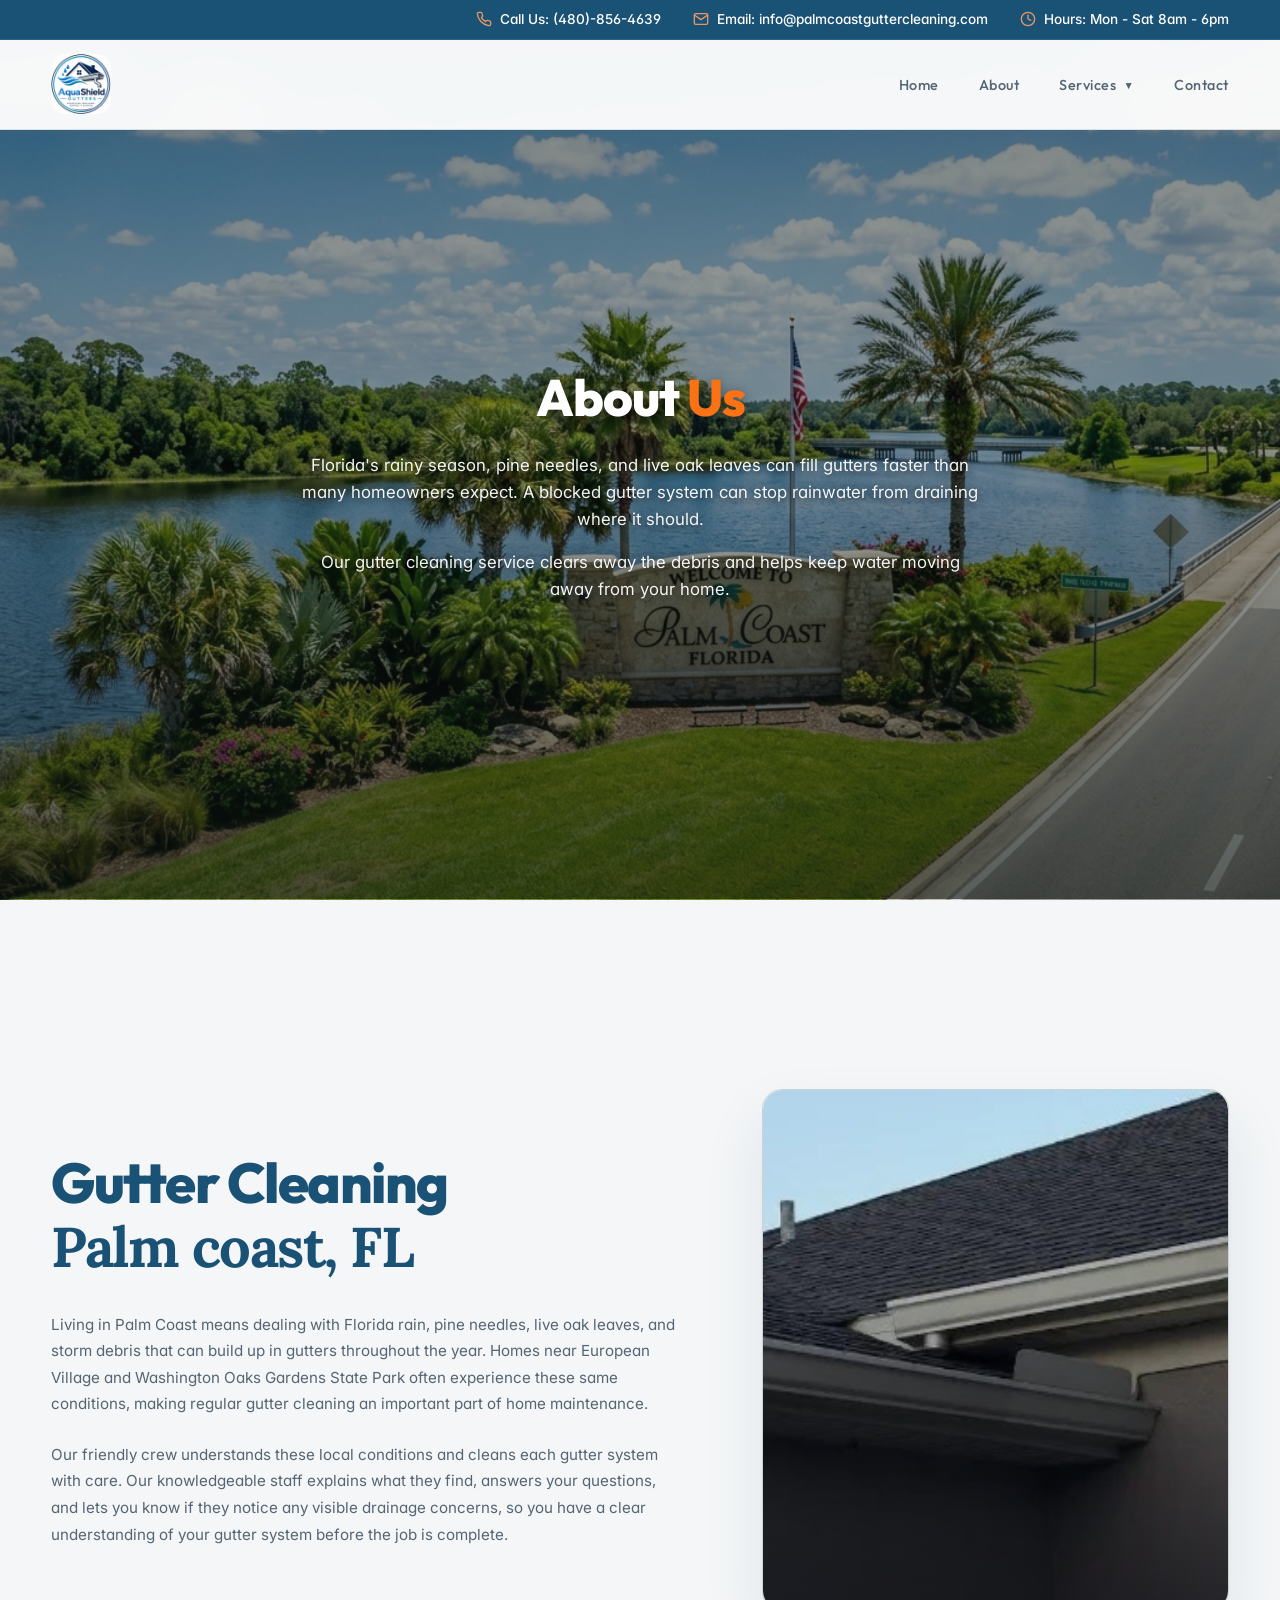
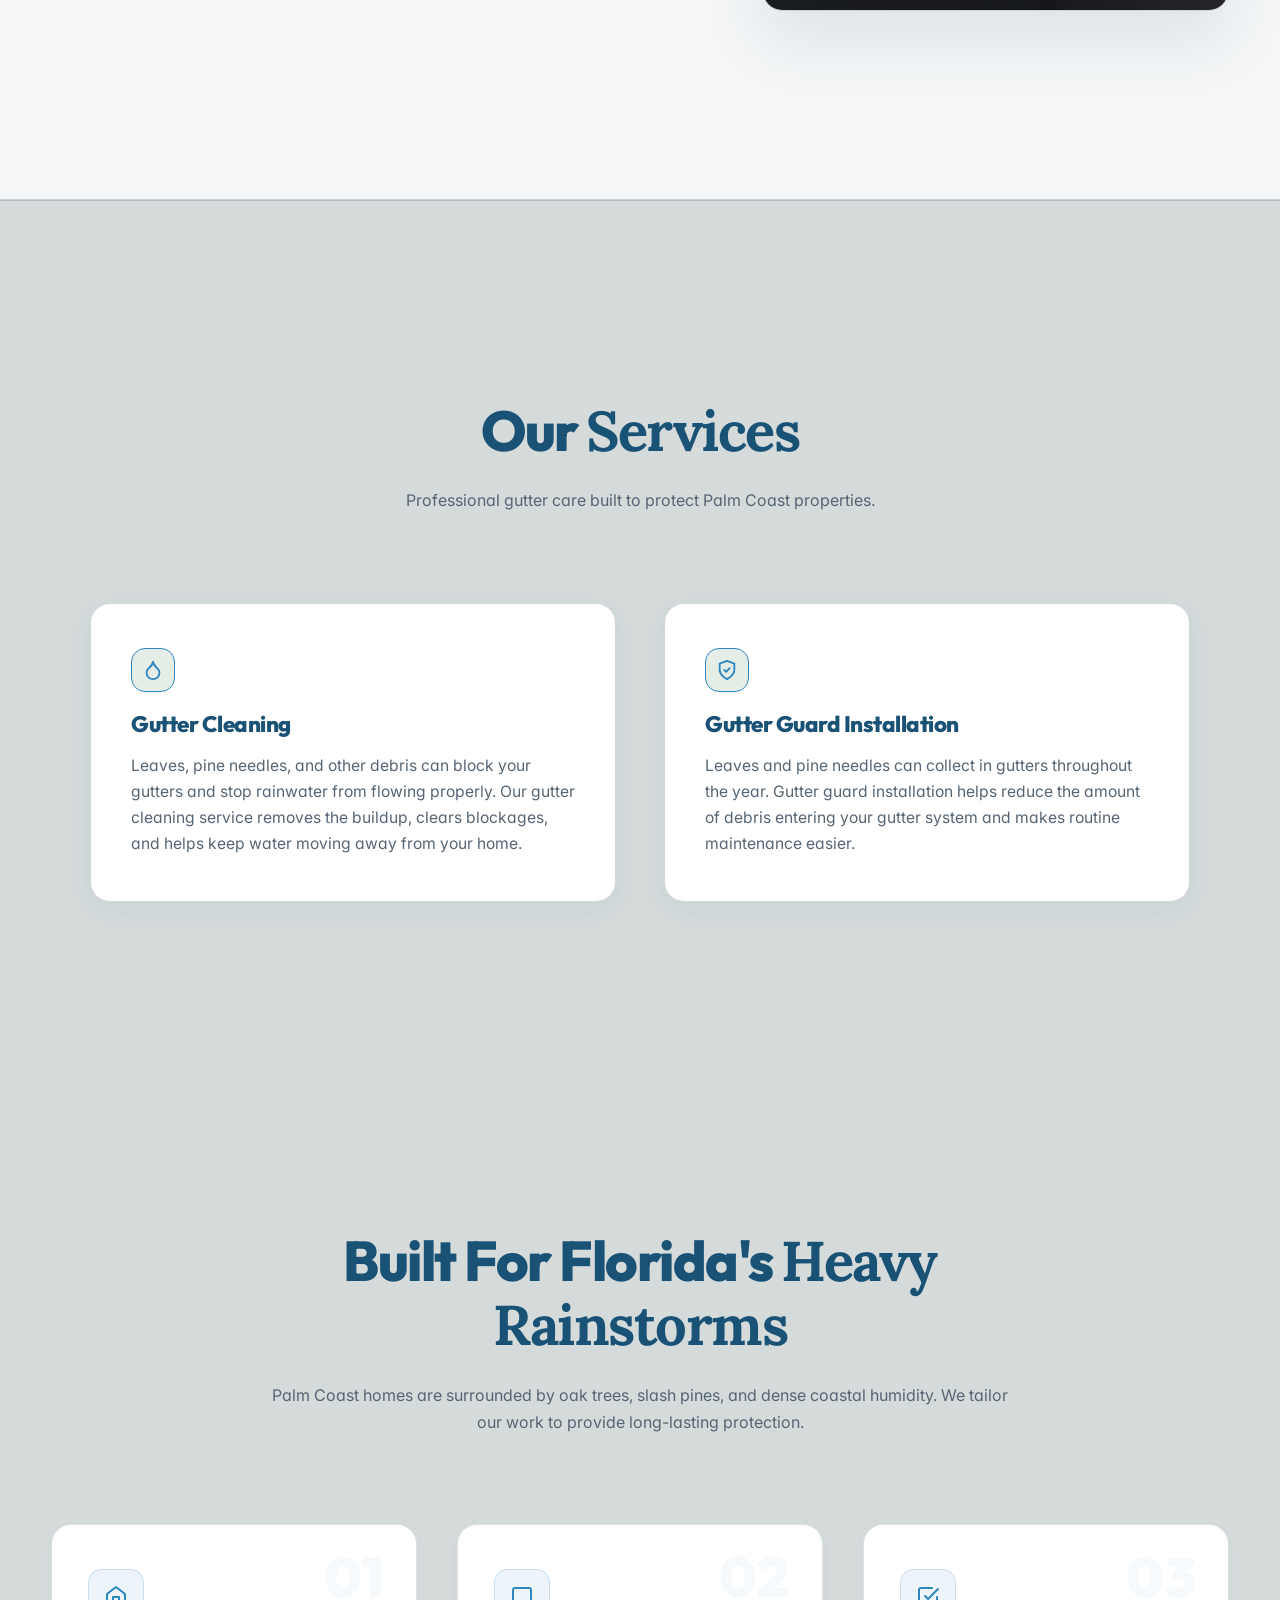
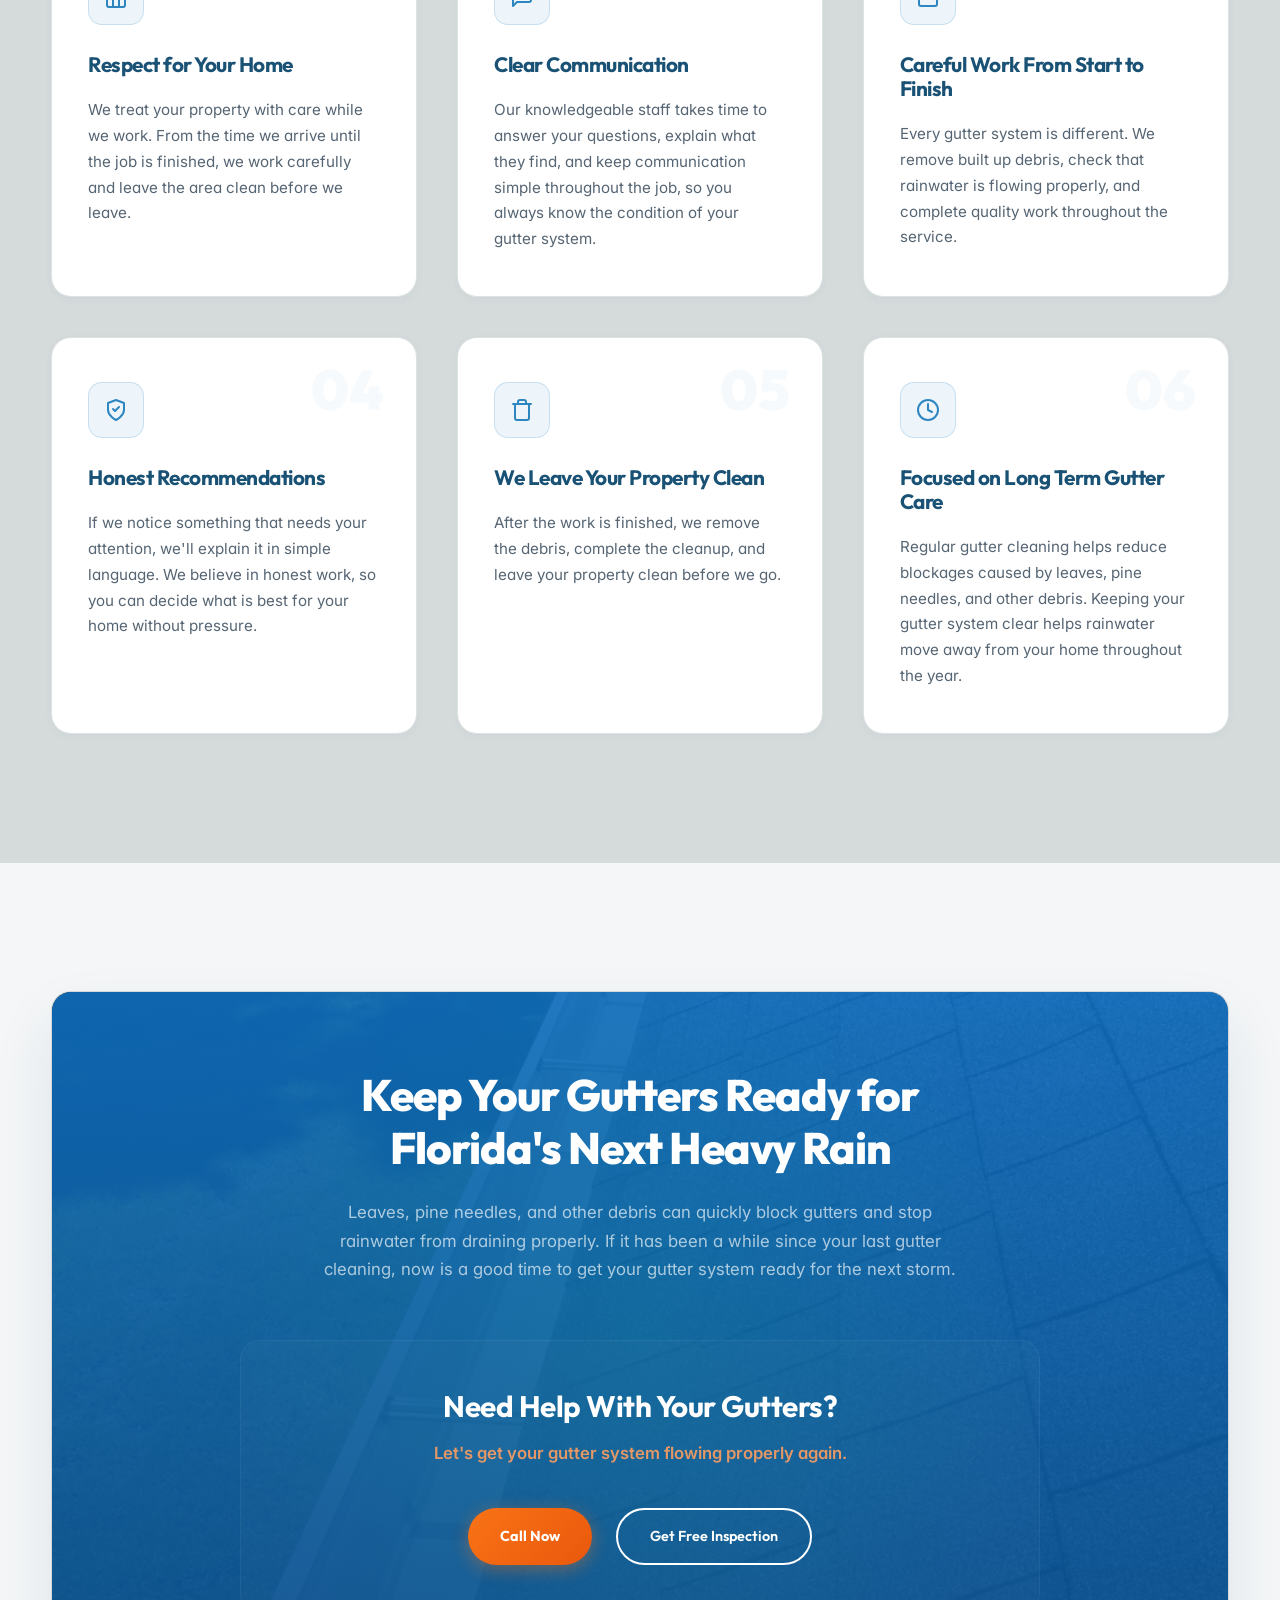
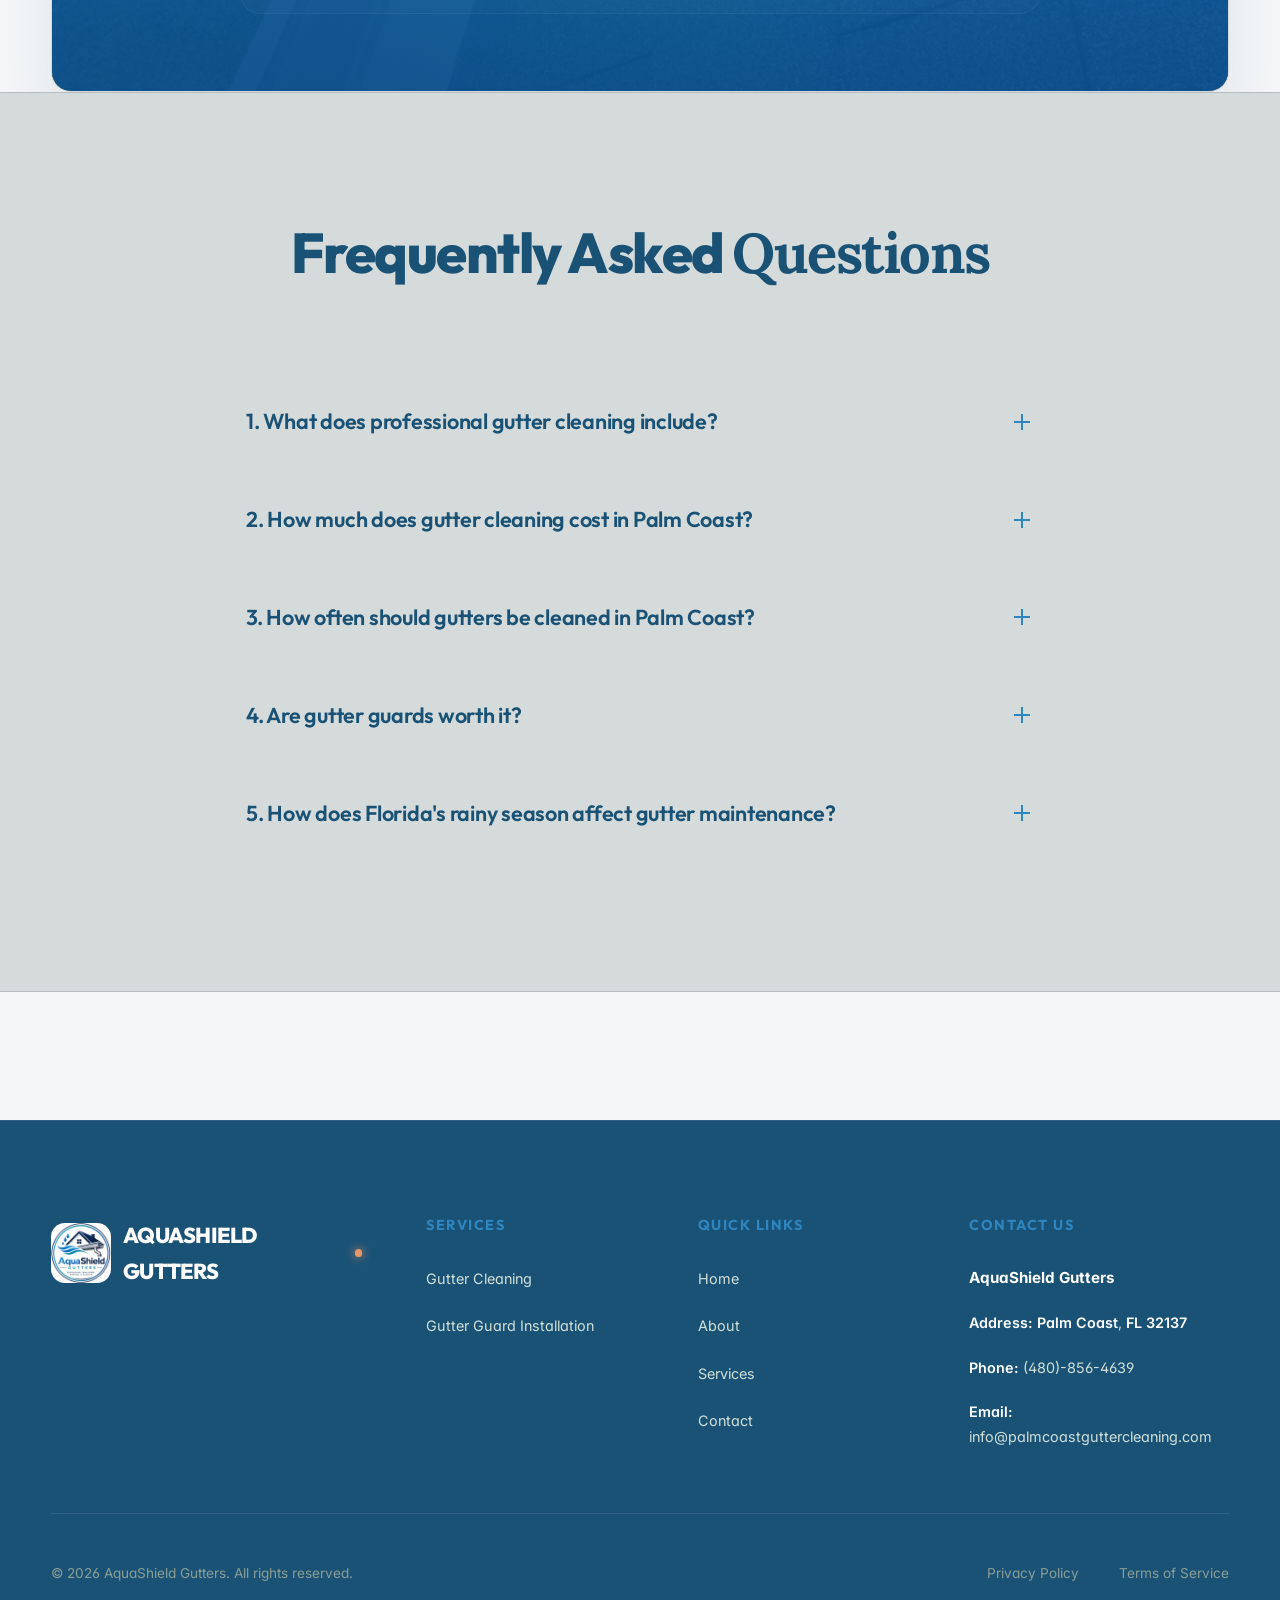
==== commit 7743f08c: "first commit" ====
--- a/about.html
+++ b/about.html
@@ -2,11 +2,73 @@
 <html lang="en">
 <head>
     <meta charset="UTF-8">
+    <meta name="google-site-verification" content="7vFGpaYrncoliANi8h26w9t9bQyLg8_8anYFkxBMxWg" />
+    <meta name="robots" content="index, follow, max-image-preview:large, max-snippet:-1, max-video-preview:-1" />
+    <meta name="X-Robots-Tag" content="index, follow" />
     <meta name="viewport" content="width=device-width, initial-scale=1.0">
-    <title>About Us | Gutter Cleaning Palm Coast</title>
-    <meta name="description" content="Meet your local Palm Coast gutter cleaning specialists. We clean gutters, install guards, and protect Palm Coast homes from heavy storms.">
+    <title>About Us | AquaShield Gutters</title>
+    <meta name="description" content="AquaShield Gutters provides professional gutter cleaning and gutter guard installation in Palm Coast to help protect your home from debris, overflow.">
+    <link rel="icon" type="image/png" href="favicon.png">
+    
+    <!-- Canonical URL -->
+    <link rel="canonical" href="https://gutter-cleaning-six.vercel.app/about.html">
+    
+    <!-- Open Graph / Facebook -->
+    <meta property="og:type" content="website">
+    <meta property="og:url" content="https://gutter-cleaning-six.vercel.app/about.html">
+    <meta property="og:title" content="About Us | AquaShield Gutters">
+    <meta property="og:description" content="AquaShield Gutters provides professional gutter cleaning and gutter guard installation in Palm Coast to help protect your home from debris, overflow.">
+
+    <!-- Twitter -->
+    <meta property="twitter:card" content="summary_large_image">
+    <meta property="twitter:url" content="https://gutter-cleaning-six.vercel.app/about.html">
+    <meta property="twitter:title" content="About Us | AquaShield Gutters">
+    <meta property="twitter:description" content="AquaShield Gutters provides professional gutter cleaning and gutter guard installation in Palm Coast to help protect your home from debris, overflow.">
+
+    <!-- JSON-LD Schema Markup -->
+    <script type="application/ld+json">
+    {
+      "@context": "https://schema.org",
+      "@type": "AboutPage",
+      "mainEntity": {
+        "@type": "HomeAndConstructionBusiness",
+        "name": "AquaShield Gutters",
+        "image": "https://gutter-cleaning-six.vercel.app/images/logo.png",
+        "url": "https://gutter-cleaning-six.vercel.app/",
+        "telephone": "(480)-856-4639",
+        "priceRange": "$$",
+        "address": {
+          "@type": "PostalAddress",
+          "addressLocality": "Palm Coast",
+          "addressRegion": "FL",
+          "postalCode": "32137",
+          "addressCountry": "US"
+        },
+        "geo": {
+          "@type": "GeoCoordinates",
+          "latitude": 29.5844,
+          "longitude": -81.2078
+        },
+        "openingHoursSpecification": {
+          "@type": "OpeningHoursSpecification",
+          "dayOfWeek": [
+            "Monday",
+            "Tuesday",
+            "Wednesday",
+            "Thursday",
+            "Friday",
+            "Saturday"
+          ],
+          "opens": "08:00",
+          "closes": "18:00"
+        },
+        "sameAs": [
+          "https://gutter-cleaning-six.vercel.app/"
+        ]
+      }
+    }
+    </script>
     <link rel="stylesheet" href="style.css">
-    <link rel="icon" type="image/png" href="favicon.png">
 </head>
 <body>
 
@@ -333,7 +395,7 @@
                 <div class="footer-column footer-brand">
                     <a href="index.html" class="logo">
                         <img src="images/logo.png" alt="Gutter Cleaning Logo" class="logo-img" loading="lazy" decoding="async">
-                        GUTTER CLEANING<span class="logo-dot"></span>
+                        AQUASHIELD GUTTERS<span class="logo-dot"></span>
                     </a>
 
                 </div>
@@ -359,7 +421,7 @@
                 <div class="footer-column">
                     <h3>Contact Us</h3>
                     <div class="footer-contact-details" itemscope itemtype="http://schema.org/LocalBusiness">
-                        <p class="nap-name" itemprop="name"><strong>Palm Coast Gutter Cleaning</strong></p>
+                        <p class="nap-name" itemprop="name"><strong>AquaShield Gutters</strong></p>
                         <p class="nap-address" itemprop="address" itemscope itemtype="http://schema.org/PostalAddress">
                             <span>Address:</span> <span itemprop="addressLocality">Palm Coast</span>, <span itemprop="addressRegion">FL</span> <span itemprop="postalCode">32137</span>
                         </p>
@@ -374,7 +436,7 @@
             </div>
             
             <div class="footer-bottom">
-                <p class="copyright">&copy; 2026 Gutter Cleaning Palm Coast. All rights reserved.</p>
+                <p class="copyright">&copy; 2026 AquaShield Gutters. All rights reserved.</p>
                 <div class="footer-bottom-links">
                     <a href="#">Privacy Policy</a>
                     <a href="#">Terms of Service</a>
